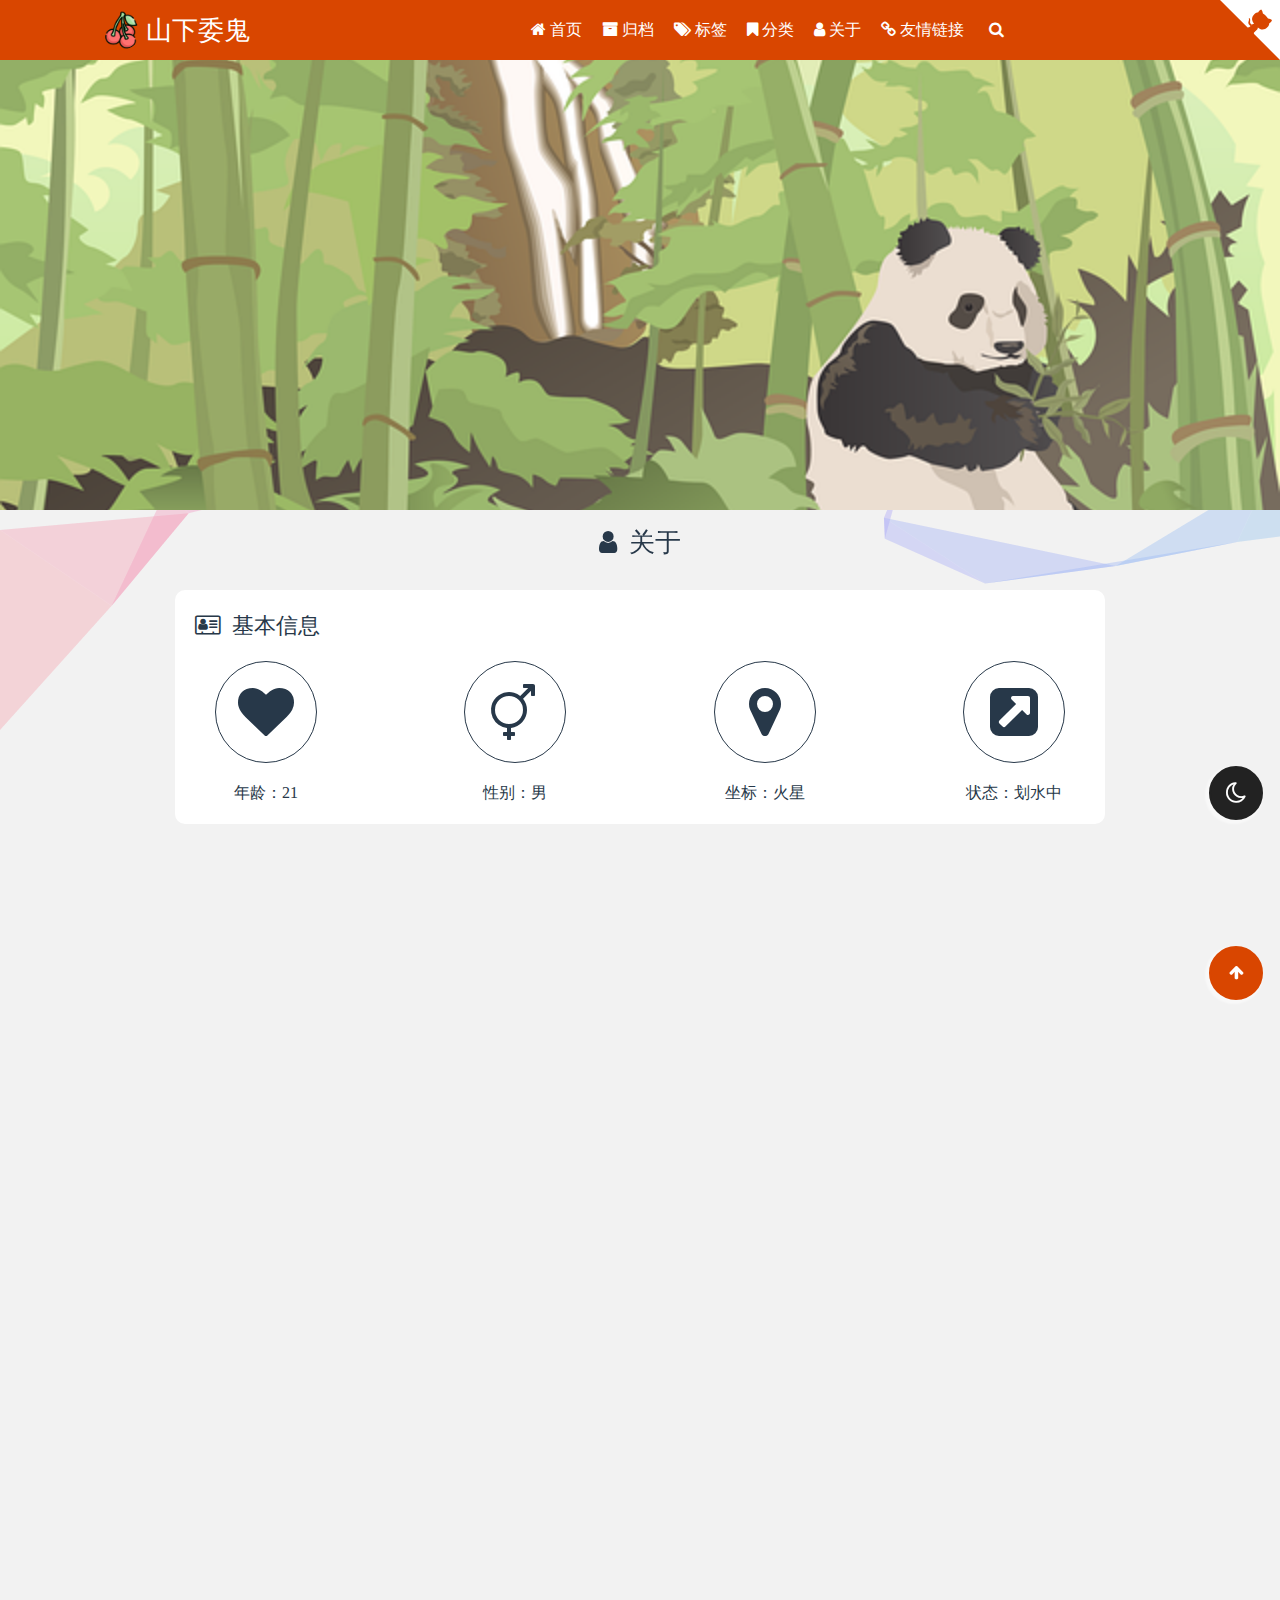
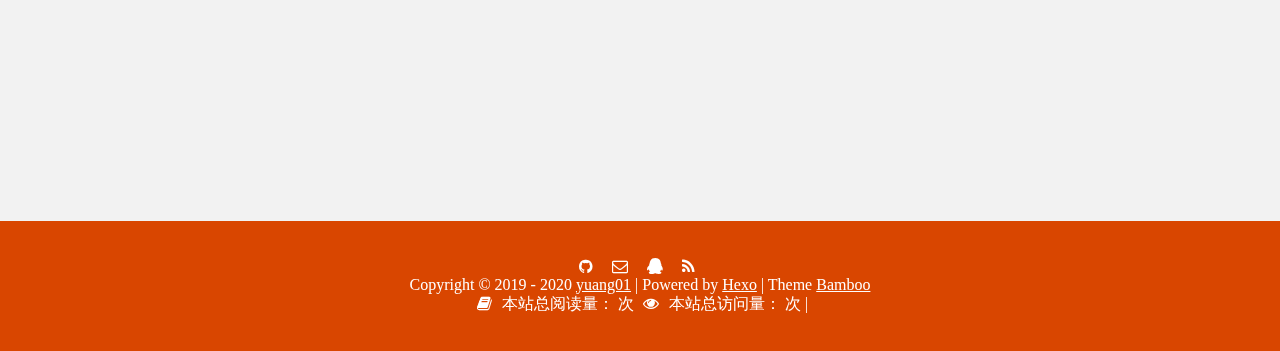
==== about/index.html @ 0dcfc4d2 "Site updated: 2021-04-22 15:34:09" ====
<!DOCTYPE html>
<html>
  



<head>
  <meta http-equiv="content-type" content="text/html; charset=utf-8">
  <meta content="width=device-width, initial-scale=1.0, maximum-scale=1.0, user-scalable=0" name="viewport">
  <!-- Global site tag (gtag.js) - Google Analytics -->


  <title>关于 | 山下委鬼</title>

  
    
<link rel="stylesheet" href="/js/aos/aos.css">

  

  <link rel="icon" type="image/png" href="/medias/logo.png">
  <link rel="stylesheet" href="https://at.alicdn.com/t/font_1911880_c1nvbyezg17.css">
  <link href="https://cdn.bootcdn.net/ajax/libs/font-awesome/4.7.0/css/font-awesome.min.css" rel="stylesheet">

  
    <script>
        var themeModelId = '';
        if (themeModelId) {
            localStorage.setItem('modelId', themeModelId);
        }
    </script>
    
    <script src="https://cdn.jsdelivr.net/gh/yuang01/live2d-widget@latest/autoload.js"></script>
    <script>
        var live2dOpen = eval('true') || false;
        if (!live2dOpen) {
            localStorage.setItem('waifu-display', 1609323474481);
        }
    </script>
  
  
<link rel="stylesheet" href="/css/animate.min.css">

  
<link rel="stylesheet" href="/css/style.css">

  
  
    
<link rel="stylesheet" href="/js/fancybox/jquery.fancybox.min.css">

  
  
    
<link rel="stylesheet" href="/js/shareJs/share.min.css">

  
  <style>
        @media (max-width: 992px) {
            #waifu {
                display: none;
            }
        }
    </style>
    <script src="//cdn.bootcss.com/pace/1.0.2/pace.min.js"></script>
    <link href="//cdn.bootcss.com/pace/1.0.2/themes/pink/pace-theme-flash.css" rel="stylesheet">
<meta name="generator" content="Hexo 5.4.0"></head>

  <script src="/js/jquery3.5.1.js"></script>
  <script src="/js/vue2.6.11.js"></script>
  <link href="/js/danmu/barrager.css" rel="stylesheet">
<script src="/js/danmu/jquery.barrager.js"></script>
  <body>
    <!-- 判断是否为黑夜模式 -->
    <script>
      let isDark = JSON.parse(localStorage.getItem('dark')) || JSON.parse('false');

      if (isDark) {
        $(document.body).addClass('darkModel');
      }
    </script>

    <header class="header bg-color" 
  style="position: fixed; 
  left: 0; top: 0; z-index: 10;width: 100%;"
>
  <div class="header-content">
    <div class="bars">
      <div id="appDrawer" class="sidebar-image">
  <i class="fa fa-bars" aria-hidden="true" @click="showDialogDrawer"></i>
  <transition name="fade">
    <div class="drawer-box_mask" v-cloak style="display: none;" v-show="visible" @click.self="cancelDialogDrawer">
    </div>
  </transition>
  <div class="drawer-box" :class="{'active': visible}">
    <div class="drawer-box-head bg-color">
      <img class="drawer-box-head_logo" src="/medias/logo.png" alt="logo">
      <h3 class="drawer-box-head_title">山下委鬼</h3>
      <h5 class="drawer-box-head_desc">一个小白的个人博客。</h5>
    </div>
    <div class="drawer-box-content">
      <ul class="drawer-box-content_menu">
        
          <li class="drawer-box-content_item">
            <a href="/" class="menu-item-link">
              
                <i class="fa fa-home" aria-hidden="true"></i>
              
              <span>首页</span>
            </a>
          </li>
        
          <li class="drawer-box-content_item">
            <a href="/archives" class="menu-item-link">
              
                <i class="fa fa-home" aria-hidden="true"></i>
              
              <span>归档</span>
            </a>
          </li>
        
          <li class="drawer-box-content_item">
            <a href="/tags" class="menu-item-link">
              
                <i class="fa fa-tags" aria-hidden="true"></i>
              
              <span>标签</span>
            </a>
          </li>
        
          <li class="drawer-box-content_item">
            <a href="/categories" class="menu-item-link">
              
                <i class="fa fa-bookmark" aria-hidden="true"></i>
              
              <span>分类</span>
            </a>
          </li>
        
          <li class="drawer-box-content_item">
            <a href="/about" class="menu-item-link">
              
                <i class="fa fa-user" aria-hidden="true"></i>
              
              <span>关于</span>
            </a>
          </li>
        
          <li class="drawer-box-content_item">
            <a href="/friends" class="menu-item-link">
              
                <i class="fa fa-link" aria-hidden="true"></i>
              
              <span>友情链接</span>
            </a>
          </li>
        
        <li class="drawer-box-content_item">
          <a href="https://sxwg.github.io">
            <i class="fa fa-github" aria-hidden="true"></i>
            <span>Github</span>
          </a>
        </li>
      </ul>
    </div>
  </div>
</div>

<script>
  var body = document.body || document.documentElement || window;
  var vm = new Vue({
    el: '#appDrawer',
    data: {
      visible: false,
      top: 0,
    },
    computed: {
    },
    mounted() {
    },
    methods: {
      showDialogDrawer() {
        this.visible = true;
        // 防止页面滚动，只能让弹框滚动
        this.top = $(document).scrollTop()
        body.style.cssText = 'width: 100%; height: 100%; position: fixed; top: -' + this.top  + 'px; left: 0; overflow: hidden;';
      },
      cancelDialogDrawer() {
        this.visible = false;
        body.removeAttribute('style');
        $(document).scrollTop(this.top)
      }
    },
    created() {}
  })
</script>
    </div>
    <div class="blog-title" id="author-avatar">
      <div class="avatar">
        <img src="/medias/logo.png" alt="logo">
      </div>
      <a href="/" class="logo">山下委鬼</a>
    </div>
    <nav class="navbar">
      <ul class="menu">
        
          <li class="menu-item">
            <a href="/" class="menu-item-link">
              
                <i class="fa fa-home" aria-hidden="true"></i>
              
              <span>首页</span>
            </a>
          </li>
        
          <li class="menu-item">
            <a href="/archives" class="menu-item-link">
              
                <i class="fa fa-archive" aria-hidden="true"></i>
              
              <span>归档</span>
            </a>
          </li>
        
          <li class="menu-item">
            <a href="/tags" class="menu-item-link">
              
                <i class="fa fa-tags" aria-hidden="true"></i>
              
              <span>标签</span>
            </a>
          </li>
        
          <li class="menu-item">
            <a href="/categories" class="menu-item-link">
              
                <i class="fa fa-bookmark" aria-hidden="true"></i>
              
              <span>分类</span>
            </a>
          </li>
        
          <li class="menu-item">
            <a href="/about" class="menu-item-link">
              
                <i class="fa fa-user" aria-hidden="true"></i>
              
              <span>关于</span>
            </a>
          </li>
        
          <li class="menu-item">
            <a href="/friends" class="menu-item-link">
              
                <i class="fa fa-link" aria-hidden="true"></i>
              
              <span>友情链接</span>
            </a>
          </li>
        
      </ul>
      
        <div class="dark">
  <div class="dark-content">
    <i class="fa fa-moon-o" aria-hidden="true"></i>
    <!-- <span>关灯</span> -->
  </div>
  
</div>

<script>
  $(function() {
    let isDark = JSON.parse(localStorage.getItem('dark'))  || JSON.parse('false');
    if (isDark) {
      $(".dark-content").replaceWith(
          `
          <div class='dark-content'>
            <i class="fa fa-lightbulb-o" aria-hidden="true"></i>
          </div>
          `
        );
    }
    $('.dark').click(function() {
      if ($(document.body).is('.darkModel')) {
        $(document.body).removeClass('darkModel');
        localStorage.setItem('dark', false);
        $(".dark-content").replaceWith(
          `
          <div class='dark-content'>
            <i class="fa fa-moon-o" aria-hidden="true"></i>
          </div>
          `
        );
      } else {
        $(document.body).addClass('darkModel');
        localStorage.setItem('dark', true);
        $(".dark-content").replaceWith(
          `
          <div class='dark-content'>
            <i class="fa fa-lightbulb-o" aria-hidden="true"></i>
          </div>
          `
        );
      }
    })
  })
</script>
        
      
        <div id="appSearch">
  <div class="search"  @click="showDialog()"><i class="fa fa-search" aria-hidden="true"></i></div>
  <transition name="fade">
    <div class="message-box_wrapper" style="display: none;" v-cloak v-show="dialogVisible" @click.self="cancelDialogVisible()">
      <div class="message-box animated bounceInDown">
        <!-- <div class="close" style="overflow: hidden;">
          <i class="fa fa-close" aria-hidden="true" style="float:right;" @click.self="cancelDialogVisible()"></i>
        </div> -->
        <h2>
          <i class="fa fa-search" aria-hidden="true"></i>
          <span class="title">本地搜索</span>
          <i class="fa fa-close close" style="float:right;" aria-hidden="true" @click.self="cancelDialogVisible()"></i>
        </h2>
        <form class="site-search-form">
          <input type="text"
            placeholder="请输入关键字"
            id="local-search-input" 
            @click="getSearchFile()"
            class="st-search-input"
            v-model="searchInput"
          />
        </form>
        <div class="result-wrapper">
          <div id="local-search-result" class="local-search-result-cls"></div>
        </div>
      </div>
    </div>
  </transition>
</div>
<script src="/js/local_search.js"></script>
<script>
  var body = document.body || document.documentElement || window;
  var vm = new Vue({
    el: '#appSearch',
    data: {
      dialogVisible: false,
      searchInput: '',
      top: 0,
    },
    computed: {
    },
    mounted() {
    },
    methods: {
      showDialog() {
        this.dialogVisible = true;
        // 防止页面滚动，只能让弹框滚动
        this.top = $(document).scrollTop()
        body.style.cssText = 'overflow: hidden;';
      },
      getSearchFile() {
        if (!this.searchInput) {
          getSearchFile("/search.xml");
        }
      },
      cancelDialogVisible() {
        this.dialogVisible = false;
        body.removeAttribute('style');
        $(document).scrollTop(this.top)
      },
    },
    created() {}
  })
</script>
<!-- 解决刷新页面闪烁问题，可以在元素上添加display: none, 或者用vue.extend方法，详情：https://blog.csdn.net/qq_31393401/article/details/81017912 -->
<!-- 下面是搜索基本写法 -->
<!-- <script type="text/javascript" id="local.search.active">
  var inputArea = document.querySelector("#local-search-input");
  inputArea.onclick   = function(){ getSearchFile(); this.onclick = null }
  inputArea.onkeydown = function(){ if(event.keyCode == 13) return false }
</script> -->

      

    </nav>
  </div>
  
  <a href="https://sxwg.github.io" class="github-corner color-primary" aria-label="View source on GitHub"><svg width="60" height="60" viewBox="0 0 250 250" style="fill:#fff; position: absolute; top: 0; border: 0; right: 0;" aria-hidden="true"><path d="M0,0 L115,115 L130,115 L142,142 L250,250 L250,0 Z"></path><path d="M128.3,109.0 C113.8,99.7 119.0,89.6 119.0,89.6 C122.0,82.7 120.5,78.6 120.5,78.6 C119.2,72.0 123.4,76.3 123.4,76.3 C127.3,80.9 125.5,87.3 125.5,87.3 C122.9,97.6 130.6,101.9 134.4,103.2" fill="currentColor" style="transform-origin: 130px 106px;" class="octo-arm"></path><path d="M115.0,115.0 C114.9,115.1 118.7,116.5 119.8,115.4 L133.7,101.6 C136.9,99.2 139.9,98.4 142.2,98.6 C133.8,88.0 127.5,74.4 143.8,58.0 C148.5,53.4 154.0,51.2 159.7,51.0 C160.3,49.4 163.2,43.6 171.4,40.1 C171.4,40.1 176.1,42.5 178.8,56.2 C183.1,58.6 187.2,61.8 190.9,65.4 C194.5,69.0 197.7,73.2 200.1,77.6 C213.8,80.2 216.3,84.9 216.3,84.9 C212.7,93.1 206.9,96.0 205.4,96.6 C205.1,102.4 203.0,107.8 198.3,112.5 C181.9,128.9 168.3,122.5 157.7,114.1 C157.9,116.9 156.7,120.9 152.7,124.9 L141.0,136.5 C139.8,137.7 141.6,141.9 141.8,141.8 Z" fill="currentColor" class="octo-body"></path></svg></a><style>.github-corner:hover .octo-arm{animation:octocat-wave 560ms ease-in-out}@keyframes octocat-wave{0%,100%{transform:rotate(0)}20%,60%{transform:rotate(-25deg)}40%,80%{transform:rotate(10deg)}}@media (max-width:500px){.github-corner:hover .octo-arm{animation:none}.github-corner .octo-arm{animation:octocat-wave 560ms ease-in-out}}</style>
  
    <div id="he-plugin-simple"></div>
    <script>
      WIDGET = {
        CONFIG: {
          "modules": "012",
          "background": 5,
          "tmpColor": "4A4A4A",
          "tmpSize": 16,
          "cityColor": "4A4A4A",
          "citySize": 16,
          "aqiSize": 16,
          "weatherIconSize": 24,
          "alertIconSize": 18,
          "padding": "10px 10px 10px 10px",
          "shadow": "1",
          "language": "auto",
          "borderRadius": 5,
          "fixed": "false",
          "vertical": "middle",
          "horizontal": "center",
          "key": "2784dd3fcb1e4f0f9a9b579bf69641f2"
        }
      }
    </script>
    <script src="https://widget.qweather.net/simple/static/js/he-simple-common.js?v=2.0"></script> 
    
</header>
    <main class="main" style="margin-top: 60px;">
      
<div class="lazyload about-header" data-original="/medias/about.jpg" style="width: 100%;height: 50vh;overflow: hidden;background-size: cover; 
background-position: center center;">
</div>
<div id="about" class="container">
	<div class="title">
		<i class="fa fa-user" aria-hidden="true"></i>&nbsp;&nbsp;关于
	</div>
	
	<div class="basic-info" data-aos="fade-up">
		<div class="subtitle">
			<i class="fa fa-address-card-o" aria-hidden="true"></i>&nbsp;&nbsp;基本信息
		</div>
		<div class="items">
			<div class="item">
				<div class="border">
					<i class="fa fa-heart" aria-hidden="true"></i>
				</div>
				<div class="text">
					年龄：21
				</div>
			</div>

			<div class="item">
				<div class="border">
					<i class="fa fa-transgender" aria-hidden="true"></i>
				</div>
				<div class="text">
					性别：男
				</div>
			</div>

			<div class="item">
				<div class="border">
					<i class="fa fa-map-marker" aria-hidden="true"></i>
				</div>
				<div class="text">
					坐标：火星
				</div>
			</div>

			<div class="item">
				<div class="border">
					<i class="fa fa-external-link-square" aria-hidden="true"></i>
				</div>
				<div class="text">
					状态：划水中
				</div>
			</div>
		</div>
	</div>
	
	
	<div class="basic-info" data-aos="fade-up">
		<div class="subtitle">
			<i class="fa fa-bicycle" aria-hidden="true"></i>&nbsp;&nbsp;技能
		</div>
		<div class="skill">
			
			<div class="bar-box">
				<div class="bar" style="background: linear-gradient(45deg, #ff9a9e 0%, #fad0c4 99%, #fad0c4 100%); width: 90%">
					<span class="bar-name">HTML5</span>
				</div>
				<span class="bar-number">90%</span>
			</div>
			
			<div class="bar-box">
				<div class="bar" style="background: linear-gradient(120deg, #a1c4fd 0%, #c2e9fb 100%); width: 85%">
					<span class="bar-name">JavaScript</span>
				</div>
				<span class="bar-number">85%</span>
			</div>
			
			<div class="bar-box">
				<div class="bar" style="background: linear-gradient(to right, #43e97b 0%, #38f9d7 100%); width: 50%">
					<span class="bar-name">Node.js</span>
				</div>
				<span class="bar-number">50%</span>
			</div>
			
			<div class="bar-box">
				<div class="bar" style="background: linear-gradient(to right, #eea2a2 0%, #bbc1bf 19%, #57c6e1 42%, #b49fda 79%, #7ac5d8 100%); width: 70%">
					<span class="bar-name">CSS</span>
				</div>
				<span class="bar-number">70%</span>
			</div>
			
			<div class="bar-box">
				<div class="bar" style="background: linear-gradient(to top, #0ba360 0%, #3cba92 100%); width: 90%">
					<span class="bar-name">Vue</span>
				</div>
				<span class="bar-number">90%</span>
			</div>
			
			<div class="bar-box">
				<div class="bar" style="background: linear-gradient(135deg, #667eea 0%, #764ba2 100%); width: 75%">
					<span class="bar-name">uni-app</span>
				</div>
				<span class="bar-number">75%</span>
			</div>
			
			<div class="bar-box">
				<div class="bar" style="background: linear-gradient( 135deg, #97ABFF 10%, #123597 100%); width: 70%">
					<span class="bar-name">jquery</span>
				</div>
				<span class="bar-number">70%</span>
			</div>
			
			<div class="bar-box">
				<div class="bar" style="background: linear-gradient(to top, #00c6fb 0%, #005bea 100%); width: 75%">
					<span class="bar-name">H5</span>
				</div>
				<span class="bar-number">75%</span>
			</div>
			
			<div class="bar-box">
				<div class="bar" style="background: linear-gradient( 135deg, #69FF97 10%, #00E4FF 100%); width: 75%">
					<span class="bar-name">APP</span>
				</div>
				<span class="bar-number">75%</span>
			</div>
			
		</div>
	</div>
	
	
	<div class="basic-info" data-aos="fade-up">
		<div class="subtitle">
			<i class="fa fa-chain-broken" aria-hidden="true"></i>&nbsp;&nbsp;社交账号
		</div>
		<div class="socialAccounts">
			
				<div class="account">
					<i class="fa fa-qq" aria-hidden="true"></i> QQ：<a target="_blank" rel="noopener" href="http://www.baidu.com">2231335974</a> 
				</div>
			
				<div class="account">
					<i class="fa fa-weixin" aria-hidden="true"></i> 微信：<a target="_blank" rel="noopener" href="http://www.baidu.com">sxwg594</a> 
				</div>
			
		</div>
	</div>
	
	
	<div class="basic-info" data-aos="fade-up">
		<div class="subtitle">
			<i class="fa fa-gamepad" aria-hidden="true"></i>&nbsp;&nbsp;游戏
		</div>
		<div class="games">
			
				<div class="game-item">
					<div class="logo">
						<img src="https://pic2.zhimg.com/80/v2-54730a36304842b86a57a237b8b39945_720w.jpg?source=1940ef5c" alt="">
					</div>
					<div class="name">
						王者荣耀
					</div>
				</div>
			
				<div class="game-item">
					<div class="logo">
						<img src="https://ss1.bdstatic.com/70cFuXSh_Q1YnxGkpoWK1HF6hhy/it/u=1909008358,1888649581&fm=26&gp=0.jpg" alt="">
					</div>
					<div class="name">
						英雄杀
					</div>
				</div>
			
				<div class="game-item">
					<div class="logo">
						<img src="https://timgsa.baidu.com/timg?image&quality=80&size=b9999_10000&sec=1595596612190&di=dbf2030780758c4724ecb1f07f2f4f73&imgtype=0&src=http%3A%2F%2Fimgup04.51wxjz.com%2F51wxjz%2F2019-06%2F05%2F09%2F15596983468928_0.png" alt="">
					</div>
					<div class="name">
						和平精英
					</div>
				</div>
			
				<div class="game-item">
					<div class="logo">
						<img src="https://ss1.bdstatic.com/70cFuXSh_Q1YnxGkpoWK1HF6hhy/it/u=3035766587,2822701570&fm=26&gp=0.jpg" alt="">
					</div>
					<div class="name">
						英雄联盟
					</div>
				</div>
			
		</div>
	</div>
	
	
	<div class="basic-info" data-aos="fade-up">
		<div class="subtitle">
			<i class="fa fa-book" aria-hidden="true"></i>&nbsp;&nbsp;书籍
		</div>
		<div class="books">
			
				<div class="book-item">
					<div class="logo">
						<img src="https://ss0.bdstatic.com/70cFvHSh_Q1YnxGkpoWK1HF6hhy/it/u=2736238052,2078148140&fm=26&gp=0.jpg" alt="">
					</div>
					<div class="name">
						明朝那些事儿
					</div>
				</div>
			
				<div class="book-item">
					<div class="logo">
						<img src="https://pic2.zhimg.com/50/v2-6f33f60312de25ddcb795fc81ee91b38_720w.jpg?source=54b3c3a5" alt="">
					</div>
					<div class="name">
						春秋左传
					</div>
				</div>
			
				<div class="book-item">
					<div class="logo">
						<img src="https://ss1.bdstatic.com/70cFvXSh_Q1YnxGkpoWK1HF6hhy/it/u=710999414,899378807&fm=26&gp=0.jpg" alt="">
					</div>
					<div class="name">
						孙子兵法
					</div>
				</div>
			
		</div>
	</div>
	
</div>
    </main>
    <div class="footer bg-color">
  <div class="footer-main">
    <div class="link">
      <a target="_blank" rel="noopener" href="https://github.com/yuang01/hexo-theme-bamboo">
        <i class="fa fa-github" aria-hidden="true"></i>
      </a>
      <a href="mailto:1730241541@qq.com">
        <i class="fa fa-envelope-o" aria-hidden="true"></i>
      </a>
      <a href="tencent://AddContact/?fromId=50&fromSubId=1&subcmd=all&uin=1730241541">
        <i class="fa fa-qq" aria-hidden="true"></i>
      </a>
      <a href="/atom.xml" target="_blank">
        <i class="fa fa-rss" aria-hidden="true"></i>
      </a>
    </div>
    <div class="footer-copyright">
      Copyright © 2019 - 2020 <a target="_blank" rel="noopener" href="https://github.com/yuang01">yuang01</a> | Powered by <a target="_blank" rel="noopener" href="https://hexo.io/zh-cn/docs/">Hexo</a> | Theme <a target="_blank" rel="noopener" href="https://github.com/yuang01/theme">Bamboo</a> 
    </div>
    
      
  <!-- 不蒜子统计 -->
  <span id="busuanzi_container_site_pv">
        <i class="fa fa-book" aria-hidden="true"></i>本站总阅读量：<span id="busuanzi_value_page_pv"></span> 次
  </span>
  <span id="busuanzi_container_site_pv">
        <i class="fa fa-eye" aria-hidden="true"></i>本站总访问量：<span id="busuanzi_value_site_pv"></span> 次
  </span>
  <span class="post-meta-divider">|</span>
  <span id="busuanzi_container_site_uv" style='display:none'>
        <i class="fa fa-users" aria-hidden="true"></i>本站访客数：<span id="busuanzi_value_site_uv"></span> 人
  </span>
  <script async src="//busuanzi.ibruce.info/busuanzi/2.3/busuanzi.pure.mini.js"></script>

    
  </div>
</div>


    
      <div class="goTop top-btn-color border-color">
  <i class="fa fa-arrow-up" aria-hidden="true"></i>
</div>
<script src="/js/goTop.js"></script>
    

    
      <link rel="stylesheet" href="/js/aplayer/APlayer@1.10.1.min.css">
<style>
.aplayer .aplayer-lrc p {
  
  display: none;
  
  font-size: 12px;
  font-weight: 700;
  line-height: 16px !important;
}

.aplayer .aplayer-lrc p.aplayer-lrc-current {
  
  display: none;
  
  font-size: 15px;
  color: #42b983;
}


.aplayer.aplayer-fixed.aplayer-narrow .aplayer-body {
  left: -66px !important;
}

.aplayer.aplayer-fixed.aplayer-narrow .aplayer-body:hover {
  left: 0px !important;
}


</style>
<meting-js  
  class=""
  server="netease"
  type="playlist"
  id="442274724"
  fixed='true'
  autoplay='false'
  theme='#42b983'
  loop='all'
  order='random'
  preload='auto'
  volume='0.7'
  list-folded='true'
>
</meting-js>

<!-- <style>
  #aplayer {
    position: fixed;
    left: 0;
    bottom: 300px;
  }
</style> -->
<script src="https://cdn.bootcdn.net/ajax/libs/aplayer/1.10.1/APlayer.min.js"></script>
<script src="https://cdn.jsdelivr.net/npm/meting@2/dist/Meting.min.js"></script>
    

    <!-- 图片放大 -->
    
      <script src="/js/fancybox/jquery.fancybox.min.js"></script>
    

    <script src="/js/wrapImage.js"></script>
    
    <!-- 爱心点击 -->
    
      
        <canvas class="fireworks" style="position: fixed;left: 0;top: 0;z-index: 999; pointer-events: none;" ></canvas>
        <script src="//cdn.bootcss.com/animejs/2.2.0/anime.min.js"></script>
        <script src="/js/cursor/explosion.min.js"></script>
      
    

    <!-- Baidu Analytics -->

    <!-- Baidu Push -->

<script>
    (function () {
        var bp = document.createElement('script');
        var curProtocol = window.location.protocol.split(':')[0];
        if (curProtocol === 'https') {
            bp.src = 'https://zz.bdstatic.com/linksubmit/push.js';
        } else {
            bp.src = 'http://push.zhanzhang.baidu.com/push.js';
        }
        var s = document.getElementsByTagName("script")[0];
        s.parentNode.insertBefore(bp, s);
    })();
</script>

    
    <script type="text/javascript" size="100" alpha='0.4' zIndex="-1" src="/js/ribbon.min.js"></script>
    
      <script src="/js/aos/aos.js"></script>
      <script>
        // https://github.com/michalsnik/aos
        const themeOffset = parseInt('120') || 120;
        const themeDelay = parseInt('0')|| 0;
        const themeDuration = parseInt('400') || 400;
        const themeEasing = 'ease' || 'ease';
        const themeOnce = eval('true') || false;
        const themeMirror = eval('false') || false;
        const themeAnchorPlacement = 'top-bottom' || 'top-bottom';
        AOS.init({
          // Global settings:
          disable: false, // accepts following values: 'phone', 'tablet', 'mobile', boolean, expression or function
          startEvent: 'DOMContentLoaded', // name of the event dispatched on the document, that AOS should initialize on
          initClassName: 'aos-init', // class applied after initialization
          animatedClassName: 'aos-animate', // class applied on animation
          useClassNames: false, // if true, will add content of `data-aos` as classes on scroll
          disableMutationObserver: false, // disables automatic mutations' detections (advanced)
          debounceDelay: 50, // the delay on debounce used while resizing window (advanced)
          throttleDelay: 99, // the delay on throttle used while scrolling the page (advanced)

          // Settings that can be overridden on per-element basis, by `data-aos-*` attributes:
          offset: themeOffset, // offset (in px) from the original trigger point
          delay: themeDelay, // values from 0 to 3000, with step 50ms
          duration: themeDuration, // values from 0 to 3000, with step 50ms
          easing: themeEasing, // default easing for AOS animations
          once: themeOnce, // whether animation should happen only once - while scrolling down
          mirror: themeMirror, // whether elements should animate out while scrolling past them
          anchorPlacement: themeAnchorPlacement, // defines which position of the element regarding to window should trigger the animation

        });
      </script>
    

    
      <link rel="stylesheet" href="https://cdn.jsdelivr.net/npm/v-plugs-ayu/lib/ayu.css">
<script src="https://cdn.jsdelivr.net/npm/v-plugs-ayu/lib/ayu.umd.min.js"></script>
<div id="appCopy">
</div>
<script>
  var vm = new Vue({
    el: '#appCopy',
    data: {
    },
    computed: {
    },
    mounted() {
      const that = this;
      //  监听 ctrl + c事件  
      $(document).unbind('keypress').bind('keypress', function (e) {
        if (e.ctrlKey && e.keyCode == 67) {
          doSomething();
          // 返回false, 防止重复触发copy事件  
          return false;
        }
      })

      // 鼠标右键的复制事件  
      $(document).unbind('copy').bind('copy', function (e) {
        doSomething();
        // console.log('右键复制 监听成功');
      });

      function doSomething() {
        that.$notify({
          title: "成功",
          content: "代码已复制，请遵守相关授权协议。",
          type: 'success'
        })
        // console.log('ctrl + c 监听成功');  
      }
    },
    methods: {
    },
    created() { }
  })
</script>
    

    <!-- 输入框打字特效 -->
    
      <script src="/js/activate-power-mode.js"></script>
      <script>
          POWERMODE.colorful = true;  // 打开随机颜色特效
          POWERMODE.shake = false;    // 关闭输入框抖动
          document.body.addEventListener('input', POWERMODE);//监听打字事件
      </script>
    

    <!-- markdown代码一键复制功能 -->
    <script src="/js/clipboard/clipboard.min.js"></script>
    <script>
      !function (e, t, a) {
        var copy = '复制';
        /* code */
        var initCopyCode = function(){
          var copyHtml = '';
          copyHtml += '<button class="btn-copy" data-clipboard-snippet="" style="position:absolute;top:0;right:0;z-index:1;">';
          copyHtml += '<i class="fa fa-copy"></i><span>' + copy + '</span>';
          copyHtml += '</button>';
          $(".post-detail pre").not('.gutter pre').wrap("<div class='codeBox' style='position:relative;width:100%;'></div>")
          $(".post-detail pre").not('.gutter pre').before(copyHtml);
          new ClipboardJS('.btn-copy', {
              target: function(trigger) {
                  return trigger.nextElementSibling;
              }
          });
        }
        initCopyCode();
      }(window, document);
    </script>

    <script src="/js/lazyload/lazyload@1.9.1.js"></script>
    <script>
      $(function() {
        $("div.lazyload, img.lazyload, a.lazyload").lazyload(
            {
                effect: "fadeIn",
                placeholder: "https://img10.360buyimg.com/ddimg/jfs/t1/159345/8/2271/222193/5ff7b36fEe49f5663/a95287c20385127f.gif"    //图片未加载出来时显示的占位图
            }
        );
    });
    </script>
    
    <script src="/js/app.js"></script>
  </body>
</html>
---- css/style.css ----
body,
h1,
h2,
h3,
h4,
h5,
h6,
hr,
p,
blockquote,
dl,
dt,
dd,
ul,
ol,
li,
pre,
form,
fieldset,
legend,
button,
input,
textarea,
th,
td {
  margin: 0;
  padding: 0;
}
body,
button,
input,
select,
textarea {
  font: 12px/1.5tahoma, arial, 5 b8b 4 f53;
}
h1,
h2,
h3,
h4,
h5,
h6 {
  font-size: 100%;
}
address,
cite,
dfn,
em,
var {
  font-style: normal;
}
code,
kbd,
pre,
samp {
  font-family: couriernew, courier, monospace;
}
small {
  font-size: 12px;
}
a {
  text-decoration: none;
}
a:hover {
  text-decoration: none;
}
*,
a:active,
a:hover {
  outline: 0;
}
sup {
  vertical-align: text-top;
}
sub {
  vertical-align: text-bottom;
}
legend {
  color: #000;
}
fieldset,
img {
  border: 0;
}
button,
input,
select,
textarea {
  font-size: 100%;
}
table {
  border-collapse: collapse;
  border-spacing: 0;
}
html {
  background-color: #f2f2f2;
  font-size: 16px;
  cursor: url("https://cdn.jsdelivr.net/gh/inkss/common@master/cursor/left_ptr.png"), auto;
}
a:hover {
  cursor: url("https://cdn.jsdelivr.net/gh/inkss/common@master/cursor/pointer.png"), pointer;
}
p,
input,
pre code,
textarea {
  cursor: url("https://cdn.jsdelivr.net/gh/inkss/common@master/cursor/text.png"), text;
}
.main {
  min-height: calc(100vh - 190px);
  box-sizing: border-box;
}
.bg-color {
  background-color: #d94600;
}
.top-btn-color {
  background-color: #d94600;
}
.color-primary {
  color: #d94600 !important;
}
a {
  color: #d94600;
  text-decoration: none;
}
.border-color {
  border: 2px solid #d94600;
}
[v-cloak] {
  display: none;
}
.container {
  max-width: 960px;
  margin: 0 auto;
}
::-webkit-scrollbar-thumb {
  background-color: #d94600;
  border-radius: 3em;
}
::-webkit-scrollbar {
  width: 6px;
  height: 6px;
}
pre::-webkit-scrollbar-thumb,
.toc-aside .toc-content::-webkit-scrollbar-thumb {
  background: transparent;
}
pre:hover::-webkit-scrollbar-thumb,
.toc-aside .toc-content:hover::-webkit-scrollbar-thumb {
  background-color: #ccc;
}
pre:hover::-webkit-scrollbar-thumb:hover,
.toc-aside .toc-content:hover::-webkit-scrollbar-thumb:hover {
  background-color: #d94600;
}
@media (max-width: 551px) {
  html {
    font-size: 14px;
  }
}
::-moz-selection {
  background: rgba(217,70,0,0.8);
  color: #fff;
}
::selection {
  background: rgba(217,70,0,0.8);
  color: #fff;
}
.bg-floor {
  background: url("https://img11.360buyimg.com/ddimg/jfs/t1/169624/29/16/4603017/5fec2c79Eecbd536a/308b28b82a013cd2.png");
  background-size: cover;
  transition: all 0.3s;
}
.fade-enter-active,
.fade-leave-active {
  transition: opacity 0.8s;
}
.fade-enter,
.fade-leave-to {
  opacity: 0;
}
.bounce-enter-active {
  animation: bounce-in 0.5s;
}
.bounce-leave-active {
  animation: bounce-in 0.5s reverse;
}
.translate-fade-enter-active,
.translate-fade-leave-active {
  transition: all 1s;
}
.translate-fade-enter,
.translate-fade-leave-active {
  opacity: 0;
}
.translate-fade-enter {
  transform: translateX(31px);
}
.translate-fade-leave-active {
  transform: translateX(-31px);
}
.scale-enter-active,
.scale-leave-active {
  transition: all 2s;
}
.scale-enter,
.scale-leave-active {
  opacity: 0;
}
.scale-enter {
  transform: scale(1.5);
}
.scale-leave-active {
  transform: scale(1);
}
@-moz-keyframes bounce-in {
  0% {
    transform: scale(0);
  }
  50% {
    transform: scale(1.2);
  }
  100% {
    transform: scale(1);
  }
}
@-webkit-keyframes bounce-in {
  0% {
    transform: scale(0);
  }
  50% {
    transform: scale(1.2);
  }
  100% {
    transform: scale(1);
  }
}
@-o-keyframes bounce-in {
  0% {
    transform: scale(0);
  }
  50% {
    transform: scale(1.2);
  }
  100% {
    transform: scale(1);
  }
}
@keyframes bounce-in {
  0% {
    transform: scale(0);
  }
  50% {
    transform: scale(1.2);
  }
  100% {
    transform: scale(1);
  }
}
.header {
  position: relative;
  display: flex;
  align-items: baseline;
  justify-content: space-between;
  align-items: center;
  height: 60px;
  box-sizing: border-box;
  transition: all 0.3s;
}
.header .header-content {
  min-width: calc(60% + 150px);
  height: 100%;
  margin: 0 auto;
  display: flex;
  justify-content: space-between;
  align-items: center;
}
.header .header-content .navbar {
  height: 100%;
  display: flex;
}
.header .header-content .navbar .menu {
  height: 100%;
  margin: 0;
  padding: 0;
  overflow: hidden;
}
.header .header-content .navbar .menu .menu-item {
  float: left;
  list-style: none;
  height: 100%;
  display: inline-block;
  line-height: 60px;
  padding: 0 10px;
  transition: background-color 0.5s;
}
.header .header-content .navbar .menu .menu-item a {
  color: #fff;
  display: block;
  width: 100%;
  height: 100%;
}
.header .header-content .navbar .menu .menu-item:hover {
  background-color: rgba(0,0,0,0.2);
}
.header .blog-title {
  display: flex;
  justify-content: center;
  align-items: center;
  height: 60px;
}
.header .blog-title .avatar {
  border-radius: 50%;
  overflow: hidden;
  width: 40px;
  height: 40px;
}
.header .blog-title img {
  width: 100%;
  height: 100%;
}
.header .blog-title a {
  color: #fff;
  margin-left: 5px;
  display: inline-block;
  font-size: 1.6em;
  font-family: "Comic Sans MS", cursive, LiSu, sans-serif;
  text-decoration: none;
}
.header #he-plugin-simple {
  width: 100px;
  margin-right: 60px !important;
}
.header #he-plugin-simple .s-sticker-tmp,
.header #he-plugin-simple .s-sticker-city {
  color: #fff !important;
}
@media (min-width: 992px) {
  .bars {
    display: none;
  }
}
@media (max-width: 992px) {
  .header .header-content {
    width: 100%;
  }
  .menu {
    display: none;
  }
  .header {
    padding: 0 20px;
  }
  .github-corner {
    display: none;
  }
  .header #he-plugin-simple {
    margin-right: 0;
  }
}
@media (max-width: 551px) {
  .header #he-plugin-simple {
    display: none;
  }
}
.posts {
  width: 60%;
  margin: 0 auto;
  margin-bottom: 20px;
}
.posts h3 {
  color: #273849;
  border-bottom: 1px solid #273849;
}
.posts .post {
  box-shadow: 0 1px 20px -6px rgba(0,0,0,0.5);
  width: 100%;
  height: 300px;
  display: flex;
  margin-top: 30px;
  background-color: #fff;
  border-radius: 10px;
  overflow: hidden;
}
.posts .post .post-main {
  flex: 1;
  padding: 20px 40px;
  box-sizing: border-box;
  overflow: hidden;
  display: flex;
  flex-direction: column;
}
.posts .post .post-img {
  flex: 1;
  height: 100%;
  overflow: hidden;
}
.posts .post .post-img a {
  display: block;
  width: 100%;
  height: 100%;
  transition: all 0.5s;
  background-image: url("https://img10.360buyimg.com/ddimg/jfs/t1/159345/8/2271/222193/5ff7b36fEe49f5663/a95287c20385127f.gif");
}
.posts .post .post-img a:hover {
  transform: scale(1.2);
}
.posts .post .post-img a img {
  object-fit: cover;
}
.posts .post-info {
  flex: 1;
}
.posts .post-title {
  font-size: 1.4em;
  margin-top: 10px;
}
.posts .post-title .post-title-link {
  color: #273849;
  text-decoration: none;
  font-weight: 700;
  transition: all 0.3s;
}
.posts .post-title .post-title-link:hover {
  color: #42b983 !important;
}
.posts .post-meta {
  display: flex;
  margin-top: 10px;
}
.posts .post-img-mobile {
  display: none;
  overflow: hidden;
  height: 210px;
  margin: 10px 0;
  border-radius: 10px;
}
.posts .post-img-mobile a {
  display: block;
  width: 100%;
  height: 100%;
  transition: all 0.5s;
  background-image: url("https://img10.360buyimg.com/ddimg/jfs/t1/159345/8/2271/222193/5ff7b36fEe49f5663/a95287c20385127f.gif");
}
.posts .post-img-mobile a:hover {
  transform: scale(1.2);
}
.posts .post-img-mobile a img {
  object-fit: cover;
}
.posts .post-more {
  line-height: 30px;
}
.posts .post-more a {
  color: #273849;
}
.posts .post-more i {
  font-size: 1.8rem;
  cursor: pointer;
  transition: all 0.3s;
}
.posts .post-more i:hover {
  color: #42b983;
}
.posts .post-content {
  color: rgba(0,0,0,0.66);
  margin-top: 10px;
  min-height: 85px;
  max-height: 105px;
  line-height: 27px;
  display: -webkit-box;
  -webkit-box-orient: vertical;
  -webkit-line-clamp: 4;
  overflow: hidden;
}
.posts .post-content a {
  text-decoration: none;
}
.posts .post-time {
  color: #888;
  font-size: 14px;
}
@media (max-width: 992px) {
  .posts {
    width: 95%;
  }
  .posts .post {
    margin-top: 10px;
    flex-direction: column !important;
    height: auto;
  }
  .posts .post .post-main {
    flex: none;
    padding: 20px;
  }
  .posts .post .post-img-mobile {
    display: block;
    height: 350px;
  }
  .posts .post .post-img {
    flex: none;
    height: 210px;
    margin: 10px 0;
    border-radius: 10px;
    display: none;
  }
  .posts .post-more {
    display: none;
  }
}
@media (max-width: 551px) {
  .posts .post .post-img-mobile {
    height: 210px;
  }
}
.post-detail-header {
  width: 100%;
  overflow: hidden;
  height: 50vh;
  background-color: #d94600;
  background-size: cover;
  background-position: center center;
  display: flex;
  align-items: center;
}
.post-detail-header .title-box {
  width: 100%;
  text-align: center;
}
.post-detail-header .title {
  font-family: '楷体';
  font-size: 2rem;
  line-height: 1.3;
  color: #fff;
  width: 100%;
  text-align: center;
  font-weight: normal;
}
.post-detail-header .typed-cursor {
  font-size: 2rem;
  color: #fff;
}
@media (max-width: 551px) {
  .post-detail-header {
    height: 30vh;
  }
  .post-detail-header .title {
    font-size: 1.5rem;
  }
}
.row {
  display: flex;
  overflow: hidden;
}
.justify-position {
  justify-content: space-between;
}
.main-content {
  width: 65%;
  margin-right: 10px;
  margin-left: calc(35% - 355px);
  margin-top: 10px;
  transition: width 0.3s;
}
#waifu #live2d {
  margin-left: -50px;
}
.toc-aside {
  color: #273849;
  width: 300px;
  padding: 0 10px;
  background-color: rgba(255,255,255,0.8);
  transition: width 0.3s;
}
.toc-aside .toc-content {
  max-height: calc(100vh - 150px);
  overflow: auto;
  display: inline-block;
  width: 300px;
}
.toc-aside .toc-content .toc-list-item a {
  transition: color 0.3s;
}
.toc-aside .toc-content .toc-list-item a:hover {
  color: #d94600;
}
.toc-aside .toc-aside-title {
  font-size: 1.5rem;
  font-weight: bold;
  line-height: 1.5rem;
  margin: 35px 0 15px 0;
  position: relative;
}
.toc-aside .toc-aside-title .toc-open-close {
  position: absolute;
  top: 150px;
  left: -25px;
  width: 25px;
  height: 60px;
  font-size: 12px;
  background-color: #fa0;
  color: #fff;
  text-align: center;
  writing-mode: vertical-rl;
  border-radius: 5px;
}
.toc-aside .toc-aside-title i {
  margin-right: 10px;
}
.post-detail {
  padding: 20px 40px;
  color: #273849;
  -webkit-font-smoothing: antialiased;
  line-height: 1.6rem;
  letter-spacing: 0;
  margin: 0;
  overflow-x: hidden;
  background-color: #fff;
  border-radius: 10px;
  box-shadow: 0 0 5px #ccc;
  font-family: -apple-system, BlinkMacSystemFont, PingFang SC, Segoe UI, Microsoft YaHei, Hiragino Sans GB, Helvetica Neue, Helvetica, Arial, sans-serif;
  position: relative;
/* 代码块复制按钮 */
/* 代码块复制按钮 */
}
.post-detail .post-title {
  text-align: center;
  font-size: 1.6em;
  color: #273849;
  font-weight: 700;
  margin: 10px 0 30px 0;
}
.post-detail .post-tags-categories {
  display: flex;
}
.post-detail .post-tags-categories .tags,
.post-detail .post-tags-categories .category {
  margin-right: 10px;
}
.post-detail .post-content {
  margin-top: 20px;
}
.post-detail .post-content .headerlink {
  position: relative;
}
.post-detail .post-content h1:hover .headerlink::before,
.post-detail .post-content h2:hover .headerlink::before,
.post-detail .post-content h3:hover .headerlink::before,
.post-detail .post-content h4:hover .headerlink::before,
.post-detail .post-content h5:hover .headerlink::before,
.post-detail .post-content h6:hover .headerlink::before {
  opacity: 1;
}
.post-detail .post-content .headerlink::before {
  content: '#';
  position: absolute;
  left: -15px;
  top: 50%;
  transform: translateY(-50%);
  opacity: 0;
  transition: all 0.3s;
  color: #d94600;
}
.post-detail img {
  max-width: 100%;
  margin: 0 50%;
  transform: translateX(-50%);
}
.post-detail .gallery img,
.post-detail .btns img,
.post-detail .site-card img {
  margin: 0;
  transform: translateX(0);
}
.post-detail blockquote {
  border-left: 5px solid #42b983;
  padding: 1rem 0.8rem 0.2rem 0.8rem;
  background-color: rgba(66,185,131,0.1);
  margin: 0;
  word-break: break-all;
}
.post-detail code:not([class *='language'] ) {
  padding: 1px 5px;
  top: 13px !important;
  font-family: Inconsolata, Monaco, Consolas, 'Courier New', Courier, monospace;
  font-size: 0.91rem;
  color: #d63200;
  background-color: #f8f8f8;
  border-radius: 2px;
}
.post-detail .codeBox {
/* 方便copy代码按钮（btn-copy）的定位 */
  position: relative;
}
.post-detail .codeBox .btn-copy {
  display: inline-block;
  cursor: pointer;
  background-color: #d94600;
  border: 1px solid #d94600;
  -webkit-user-select: none;
  -moz-user-select: none;
  -ms-user-select: none;
  user-select: none;
  -webkit-appearance: none;
  font-size: 13px;
  font-weight: 700;
  line-height: 20px;
  color: #fff;
  -webkit-transition: opacity 0.3s ease-in-out;
  -o-transition: opacity 0.3s ease-in-out;
  transition: opacity 0.3s ease-in-out;
  padding: 2px 6px;
  position: absolute;
  right: 5px;
  top: 5px;
  opacity: 0;
}
.post-detail .codeBox .btn-copy span {
  margin-left: 5px;
}
.post-detail .codeBox:hover .btn-copy {
  opacity: 1;
}
.post-detail .codeBox:hover .btn-copy:hover {
  background-color: $color-button20%0.5deg;
}
.post-detail :root {
  --side-bar-bg-color: #fff;
  --control-text-color: #777;
  --font-sans-serif: 'Ubuntu', 'Source Sans Pro', sans-serif !important;
  --font-monospace: 'Fira Code', 'Roboto Mono', monospace !important;
}
.post-detail a:not(.toc-link) {
  color: #42b983;
  font-weight: 600;
  padding: 0 2px;
  text-decoration: none;
}
.post-detail h1,
.post-detail h2,
.post-detail h3,
.post-detail h4,
.post-detail h5,
.post-detail h6 {
  margin-top: 1rem;
  margin-bottom: 1rem;
  font-weight: bold;
  line-height: 1.4;
  cursor: url("https://cdn.jsdelivr.net/gh/inkss/common@master/cursor/text.png"), text;
  color: #273849;
}
.post-detail h1:focus,
.post-detail h2:focus,
.post-detail h3:focus,
.post-detail h4:focus,
.post-detail h5:focus,
.post-detail h6:focus {
  outline: none;
}
.post-detail h1:hover a.anchor,
.post-detail h2:hover a.anchor,
.post-detail h3:hover a.anchor,
.post-detail h4:hover a.anchor,
.post-detail h5:hover a.anchor,
.post-detail h6:hover a.anchor {
  text-decoration: none;
}
.post-detail h1 tt,
.post-detail h1 code {
  font-size: inherit !important;
}
.post-detail h2 tt,
.post-detail h2 code {
  font-size: inherit !important;
}
.post-detail h3 tt,
.post-detail h3 code {
  font-size: inherit !important;
}
.post-detail h4 tt,
.post-detail h4 code {
  font-size: inherit !important;
}
.post-detail h5 tt,
.post-detail h5 code {
  font-size: inherit !important;
}
.post-detail h6 tt,
.post-detail h6 code {
  font-size: inherit !important;
}
.post-detail h2 a,
.post-detail h3 a {
  color: #273849;
}
.post-detail h1 {
  padding-bottom: 0.4rem;
  font-size: 2.2rem;
  line-height: 1.3;
}
.post-detail h2 {
  font-size: 1.75rem;
  line-height: 1.225;
  margin: 35px 0 15px;
  padding-bottom: 0.5em;
  border-bottom: 1px solid #ddd;
}
.post-detail h3 {
  font-size: 1.4rem;
  line-height: 1.43;
  margin: 20px 0 7px;
}
.post-detail h4 {
  font-size: 1.2rem;
}
.post-detail h5 {
  font-size: 1rem;
}
.post-detail h6 {
  font-size: 1rem;
  color: #777;
}
.post-detail p {
  color: #273849;
}
.post-detail p,
.post-detail blockquote,
.post-detail ul,
.post-detail ol,
.post-detail dl,
.post-detail table {
  margin: 0.8em 0;
}
.post-detail li > ol,
.post-detail li > ul {
  margin: 0 0;
}
.post-detail hr {
  height: 2px;
  padding: 0;
  margin: 16px 0;
  background-color: #e7e7e7;
  border: 0 none;
  overflow: hidden;
  box-sizing: content-box;
}
.post-detail a:first-child h1,
.post-detail a:first-child h2,
.post-detail a:first-child h3,
.post-detail a:first-child h4,
.post-detail a:first-child h5,
.post-detail a:first-child h6 {
  margin-top: 0;
  padding-top: 0;
}
.post-detail h1 p,
.post-detail h2 p,
.post-detail h3 p,
.post-detail h4 p,
.post-detail h5 p,
.post-detail h6 p {
  margin-top: 0;
}
.post-detail li p.first {
  display: inline-block;
}
.post-detail ul,
.post-detail ol {
  padding-left: 30px;
}
.post-detail ul:last-child,
.post-detail ol:last-child {
  margin-bottom: 0;
}
.post-detail blockquote {
  padding: 12px 24px 12px 30px;
  border-left-width: 4px;
  border-left-style: solid;
  border-radius: 4px;
  margin: 1rem 0;
  background-color: rgba(66,185,131,0.1);
  border-color: #d94600;
  position: relative;
}
.post-detail blockquote::before {
  content: '\f129';
  background-color: #d94600;
  position: absolute;
  top: 14px;
  left: -12px;
  color: #fff;
  width: 20px;
  height: 20px;
  border-radius: 100%;
  text-align: center;
  line-height: 20px;
  font-weight: bold;
  font-family: FontAwesome;
  font-size: 14px;
}
.post-detail table {
  padding: 0;
  word-break: initial;
  width: 100%;
  table-layout: fixed;
  border-collapse: collapse;
  border-spacing: 0;
  overflow: auto;
}
.post-detail table tr {
  border-top: 1px solid #dfe2e5;
  margin: 0;
  padding: 0;
}
.post-detail table tr:nth-child(2n),
.post-detail thead {
  background-color: #fafafa;
}
.post-detail table tr th {
  font-weight: bold;
  border: 1px solid #dfe2e5;
  border-bottom: 0;
  text-align: left;
  margin: 0;
  padding: 6px 13px;
}
.post-detail table tr td {
  border: 1px solid #dfe2e5;
  text-align: left;
  margin: 0;
  padding: 6px 13px;
  word-wrap: break-word;
}
.post-detail table tr th:first-child,
.post-detail table tr td:first-child {
  margin-top: 0;
}
.post-detail table tr th:last-child,
.post-detail table tr td:last-child {
  margin-bottom: 0;
}
.post-detail p {
  margin: 2px 2px 10px;
  font-size: 1.05rem;
  line-height: 1.85rem;
}
@media (max-width: 992px) {
  .justify-center {
    justify-content: center;
  }
  .main-content {
    width: 90% !important;
    margin: 0 auto !important;
  }
  .toc-aside {
    display: none;
  }
}
@media (max-width: 551px) {
  .post-detail {
    padding: 15px 15px 20px 18px;
  }
}
.footer {
  height: 130px;
  display: flex;
  justify-content: center;
  align-items: center;
  color: #fff;
}
.footer .footer-main {
  text-align: center;
}
.footer .footer-main a {
  color: #fff;
}
.footer .footer-main i {
  margin-right: 10px;
  margin-left: 5px;
}
.footer .footer-main .link i {
  cursor: pointer;
}
.footer .footer-main .footer-copyright a {
  text-decoration: underline;
}
.post-tags {
  color: #8a8a8a;
  display: flex;
}
.post-tags i {
  margin-right: 5px;
}
.post-tags .article-tag-list li {
  display: inline-block;
  margin-right: 5px;
}
.post-tags .article-tag-list li a {
  color: #8a8a8a;
}
.post-tags .article-tag-list li a:hover {
  color: #42b983;
}
.tags-header {
  background-color: #d94600;
}
#tags {
  min-height: calc(60vh - 60px);
}
#tags .card .card-content {
  margin: 20px 0 40px 0;
}
#tags .card .card-content .tag-title {
  font-size: 1.6em;
  color: #273849;
  text-align: center;
  padding: 15px 0;
}
#tags .card .card-content .tag-chips {
  text-align: center;
}
#tags .card .card-content .tag-chips a {
  margin: 0 5px;
}
#tags .card .card-content .tag-chips a .tag-content {
  width: 30%;
  padding: 5px 10px;
  display: inline-block;
  border-radius: 10px;
  color: #273849;
  box-shadow: 0 1px 10px -3px rgba(0,0,0,0.5);
  transition: all 0.3s;
  margin-top: 20px;
}
#tags .card .card-content .tag-chips a .tag-content:hover {
  transform: scale(1.2);
}
#tags .card .card-content .tag-chips a .tag-content .tag-length {
  color: #49b1f5;
}
.post-categories {
  color: #8a8a8a;
}
.post-categories i {
  margin-left: 10px;
}
.post-categories .article-category .article-category-link {
  color: #8a8a8a;
}
.post-categories .article-category .article-category-link:hover {
  color: #42b983;
}
.categories-header {
  background-color: #d94600;
}
#categories {
  min-height: calc(60vh - 60px);
}
#categories .card .card-content {
  margin: 20px 0 40px 0;
}
#categories .card .card-content .category-title {
  font-size: 1.6em;
  color: #273849;
  text-align: center;
  padding: 15px 0;
}
#categories .card .card-content .category-chips {
  text-align: center;
}
#categories .card .card-content .category-chips a {
  margin: 0 5px;
}
#categories .card .card-content .category-chips a .category-content {
  width: 30%;
  padding: 5px 10px;
  display: inline-block;
  border-radius: 10px;
  color: #273849;
  box-shadow: 0 1px 10px -3px rgba(0,0,0,0.5);
  transition: all 0.3s;
  margin-top: 20px;
}
#categories .card .card-content .category-chips a .category-content:hover {
  transform: scale(1.2);
}
#categories .card .card-content .category-chips a .category-content .category-length {
  color: #49b1f5;
}
.page-nav {
  display: flex;
  width: 60%;
  margin: 0 auto;
  display: flex;
  justify-content: space-between;
  align-items: center;
  margin-bottom: 20px;
}
.page-nav .page-nav-pre,
.page-nav .page-nav-next {
  background-color: #d94600;
}
.page-nav .page-nav-pre {
  text-align: right;
  border-top-right-radius: 32px;
  border-bottom-right-radius: 32px;
  padding: 10px;
  color: #fff;
}
.page-nav .page-nav-pre .ml-5 {
  margin-left: 5px;
}
.page-nav .page-nav-next {
  text-align: right;
  border-top-left-radius: 32px;
  border-bottom-left-radius: 32px;
  padding: 10px;
  color: #fff;
}
.page-nav .page-nav-next .mr-5 {
  margin-right: 5px;
}
@media (max-width: 992px) {
  .page-nav {
    width: 90%;
  }
}
.topArticle {
  width: 60%;
  margin: 20px auto;
  margin-bottom: 0;
  background: #fff;
  box-shadow: 0 1px 20px -6px rgba(0,0,0,0.5);
  padding: 20px;
  padding-bottom: 40px;
  border-radius: 10px;
  box-sizing: border-box;
  transition: all 0.3s;
}
.topArticle h3 {
  color: #273849;
}
.topArticle h3 i {
  margin-right: 5px;
}
.topArticle .articles {
  display: flex;
  flex-wrap: wrap;
}
.topArticle .articles .article-link {
  position: relative;
  flex: 0 0 31.33333%;
  margin: 0 1%;
  display: block;
  height: 180px;
  margin-top: 20px;
  box-shadow: 0 1px 20px -6px rgba(0,0,0,0.5);
  border-radius: 10px;
  overflow: hidden;
  text-align: center;
  background: #000;
}
.topArticle .articles .article-link .article {
  width: 100%;
  height: 100%;
  opacity: 0.6;
  background-image: url("https://img10.360buyimg.com/ddimg/jfs/t1/159345/8/2271/222193/5ff7b36fEe49f5663/a95287c20385127f.gif");
}
.topArticle .articles .article-link .text {
  width: 80%;
  height: 100%;
  color: #fff;
  position: absolute;
  left: 50%;
  transform: translateX(-50%);
  top: 0;
  display: flex;
  flex-direction: column;
}
.topArticle .articles .article-link .text .text-main {
  flex: 1;
}
.topArticle .articles .article-link .text .title {
  font-weight: 700;
  font-size: 1.2em;
  margin-top: 10px;
  display: -webkit-box;
  line-height: 30px;
  -webkit-box-orient: vertical;
  -webkit-line-clamp: 2;
  overflow: hidden;
}
.topArticle .articles .article-link .text .title a {
  color: #fff;
  transition: all 0.3s;
}
.topArticle .articles .article-link .text .title a:hover {
  color: #d94600 !important;
}
.topArticle .articles .article-link .text .content {
  color: rgba(255,255,255,0.78);
  margin-top: 10px;
  display: -webkit-box;
  line-height: 20px;
  -webkit-box-orient: vertical;
  -webkit-line-clamp: 3;
  overflow: hidden;
}
.topArticle .articles .article-link .text .more {
  display: block;
  height: 30px;
  margin: 5px;
  border-radius: 20px;
  color: #fff;
  transition: all 0.3s;
}
.topArticle .articles .article-link .text .more i {
  margin-right: 5px;
}
.topArticle .articles .article-link .text .more:hover {
  color: #42b983 !important;
}
@media (max-width: 992px) and (min-width: 625px) {
  .topArticle {
    width: 95%;
  }
  .topArticle .articles .article-link {
    flex: 0 0 31.33333%;
    margin-left: 1%;
    margin-right: 1%;
    height: 180px;
  }
}
@media (max-width: 625px) and (min-width: 551px) {
  .topArticle {
    width: 95%;
  }
  .topArticle .articles .article-link {
    flex: 0 0 100%;
    height: 300px;
  }
  .topArticle .articles .article-link .text .title {
    font-weight: 700;
    font-size: 1.5em;
    margin-bottom: 20px;
    margin-top: 60px;
  }
  .topArticle .articles .article-link .text .content {
    margin-bottom: 60px;
    display: -webkit-box;
    line-height: 20px;
    font-size: 1.2em;
    -webkit-box-orient: vertical;
    -webkit-line-clamp: 3;
    overflow: hidden;
  }
  .topArticle .articles .article-link .text .more {
    padding: 10px 20px;
  }
}
@media (max-width: 551px) {
  .topArticle {
    width: 95%;
  }
  .topArticle .articles .article-link {
    flex: 0 0 100%;
    height: 210px;
  }
  .topArticle .articles .article-link .text .title {
    margin-top: 30px;
  }
  .topArticle .articles .article-link .text .content {
    margin-bottom: 20px;
  }
}
.post-nav {
  margin: 20px 0;
  overflow: hidden;
  display: flex;
  justify-content: space-between;
  flex-wrap: wrap;
}
.post-nav .post-nav-prev,
.post-nav .post-nav-next {
  background: #000;
  flex: 1;
  height: 150px;
  position: relative;
}
.post-nav .post-nav-prev:hover .post-nav-img,
.post-nav .post-nav-next:hover .post-nav-img {
  opacity: 0.9;
}
.post-nav .post-nav-prev .post-nav-img,
.post-nav .post-nav-next .post-nav-img {
  position: absolute;
  width: 100%;
  height: 100%;
  opacity: 0.6;
  transition: all 0.3s;
  background-image: url("https://img10.360buyimg.com/ddimg/jfs/t1/159345/8/2271/222193/5ff7b36fEe49f5663/a95287c20385127f.gif");
}
.post-nav .post-nav-prev .post-nav-link,
.post-nav .post-nav-next .post-nav-link {
  display: block;
  position: absolute;
  width: 100%;
  height: 100%;
}
.post-nav .post-nav-prev .title {
  text-align: left;
  position: absolute;
  top: 40px;
  left: 40px;
}
.post-nav .post-nav-prev .content {
  text-align: left;
}
.post-nav .post-nav-prev a {
  color: #fff;
}
.post-nav .post-nav-next .title {
  text-align: right;
  position: absolute;
  top: 40px;
  right: 40px;
}
.post-nav .post-nav-next .content {
  text-align: right;
}
.post-nav .post-nav-next a {
  color: #fff;
}
@media (max-width: 551px) {
  .post-nav .post-nav-prev,
  .post-nav .post-nav-next {
    flex: 0 0 100%;
  }
}
.copyright {
  margin-top: 50px;
}
.post-copyright {
  margin: 2em 0 0;
  padding: 0.5em 1em;
  border-left: 3px solid #42b983;
  background-color: #f9f9f9;
  list-style: none;
  margin-top: 20px;
}
.post-copyright li {
  line-height: 30px;
  word-break: break-all;
}
.archive-header {
  background-color: #d94600;
  text-align: center;
  display: flex;
  align-items: center;
  justify-content: center;
}
.archive-header .title {
  color: #fff;
  font-size: 2em;
  letter-spacing: 10px;
}
.archive {
  width: 100%;
  display: flex;
  justify-content: center;
  margin-top: 20px;
  margin-bottom: 20px;
}
.archive .archive-content {
  position: relative;
}
.archive .post-archive::before {
  content: ' ';
  height: 100%;
  width: 1px;
  background-color: #d9d9d9;
  position: absolute;
  top: 0;
  left: -2.4em;
  z-index: -1;
}
.archive .post-archive .year {
  position: relative;
  margin-bottom: 30px;
}
.archive .post-archive .year a {
  color: #273849;
  font-weight: 700;
  font-size: 2em;
}
.archive .post-archive .year .bullet {
  width: 1rem;
  height: 1rem;
  box-sizing: border-box;
  border-radius: 50%;
  background: #bbb;
  z-index: 1;
  position: absolute;
  left: -2.4em;
  top: 50%;
  transform: translate(-50%, -50%);
}
.archive .post-archive .post-item {
  margin-bottom: 20px;
  list-style: none;
}
.archive .post-archive .post-item .post-date {
  padding: 5px;
  background-color: #42b983;
  color: #fff;
  border-radius: 5px;
}
.archive .post-archive .post-item .post-title {
  color: #555;
  text-decoration: underline;
  padding: 5px;
  transition: all 0.3s;
}
.archive .post-archive .post-item .post-title:hover {
  color: #42b983;
}
.archive .post-archive .post-item .post-title::before {
  top: 10px;
  width: 18px;
  height: 18px;
  content: "📚";
  margin-right: 5px;
  font: normal normal normal 14px/1 FontAwesome;
  font-size: 15px;
  line-height: 18px;
}
.tag-header {
  background-color: #d94600;
}
.tag {
  min-height: calc(100vh - 60px);
  padding-bottom: 20px;
}
.tag .tag-name {
  display: flex;
  justify-content: center;
}
.tag .tag-name .name {
  display: inline-block;
  background-color: #f00;
  margin-top: 20px;
  min-width: 30%;
  padding: 10px 20px;
  text-align: center;
  font-size: 1.6em;
  color: #273849;
  border-radius: 10px;
}
.category-header {
  background-color: #d94600;
}
.category {
  min-height: calc(100vh - 60px);
  padding-bottom: 20px;
}
.category .category-name {
  display: flex;
  justify-content: center;
}
.category .category-name .name {
  display: inline-block;
  background-color: #f00;
  margin-top: 20px;
  min-width: 30%;
  padding: 10px 20px;
  text-align: center;
  font-size: 1.6em;
  color: #273849;
  border-radius: 10px;
}
.friends-title {
  font-size: 1.6em;
  color: #273849;
  text-align: center;
  padding: 15px 0;
}
.friends-header {
  background-color: #d94600;
}
#friends {
  min-height: calc(60vh - 60px);
}
.friends {
  display: flex;
  flex-wrap: wrap;
  justify-content: space-between;
  padding: 15px;
}
.friends .friend {
  width: 28%;
  box-shadow: 0 1px 20px -6px rgba(0,0,0,0.5);
  padding: 10px 15px;
  display: flex;
  background-color: #fff;
  transition: all 0.5s;
  margin-top: 10px;
}
.friends .friend:hover {
  transform: scale(1.2);
}
.friends .friend .friend-avatar {
  width: 60px;
  height: 60px;
  margin-right: 10px;
}
.friends .friend .friend-avatar img {
  width: 100%;
  height: 100%;
}
.friends .friend .friend-info {
  flex: 1;
}
.friends .friend .friend-info .friend-introduction {
  width: 100%;
  word-break: break-all;
  display: -webkit-box;
  -webkit-box-orient: vertical;
  -webkit-line-clamp: 2;
  overflow: hidden;
  color: #a3a3a3;
  font-size: 14px;
}
@media (max-width: 730px) {
  .friends .friend {
    width: 43%;
  }
}
@media (max-width: 551px) {
  .friends .friend {
    width: 100%;
  }
}
.about-header {
  background-color: #d94600;
}
#about .title {
  text-align: center;
  font-size: 1.6em;
  color: #273849;
  padding: 15px 0;
}
#about .subtitle {
  color: #273849;
  font-size: 1.4em;
}
#about .basic-info {
  background-color: #fff;
  padding: 20px;
  border-radius: 10px;
  margin: 15px;
}
#about .basic-info .items {
  display: flex;
  justify-content: space-between;
  flex-wrap: wrap;
}
#about .basic-info .items .item {
  flex: 0 0 100px;
  text-align: center;
  color: #273849;
}
#about .basic-info .items .item .border {
  border: 1px solid #273849;
  width: 100px;
  height: 100px;
  border-radius: 50%;
  font-size: 3.5em;
  display: flex;
  justify-content: center;
  align-items: center;
  margin: 20px;
}
#about .basic-info .skill {
  padding: 20px;
  width: 100%;
  display: flex;
  flex-wrap: wrap;
}
#about .basic-info .skill .bar-box {
  position: relative;
  width: 45%;
  background-color: #dddcdc;
  border-radius: 10px;
  overflow: hidden;
  margin-top: 20px;
  margin-right: 5%;
}
#about .basic-info .skill .bar-box .bar {
  width: 35%;
  background-color: #42b983;
  border-radius: 10px;
}
#about .basic-info .skill .bar-box .bar .bar-name {
  color: #fff;
  font-size: 14px;
  margin-left: 15px;
}
#about .basic-info .skill .bar-box .bar-number {
  color: #fff;
  font-size: 14px;
  position: absolute;
  right: 2%;
  top: 0;
}
#about .basic-info .socialAccounts {
  padding: 20px;
  display: flex;
  flex-wrap: wrap;
}
#about .basic-info .socialAccounts .account {
  margin-right: 20px;
  margin-top: 15px;
}
#about .basic-info .games {
  padding: 20px;
  display: flex;
  flex-wrap: wrap;
}
#about .basic-info .games .game-item {
  text-align: center;
  margin-right: 5%;
}
#about .basic-info .games .game-item .logo {
  width: 100px;
  height: 100px;
  border-radius: 10px;
  overflow: hidden;
}
#about .basic-info .games .game-item .logo img {
  width: 100%;
}
#about .basic-info .books {
  padding: 20px;
  display: flex;
  flex-wrap: wrap;
}
#about .basic-info .books .book-item {
  text-align: center;
  margin-right: 5%;
}
#about .basic-info .books .book-item .logo {
  width: 100px;
  height: 110px;
  overflow: hidden;
}
#about .basic-info .books .book-item .logo img {
  width: 100%;
  height: 100%;
}
.post figure.highlight,
.post figure.highlight pre {
  background: #2d2d2d;
  padding: 15px article-padding;
  border-style: solid;
  border-color: color-border;
  border-width: 1px 0;
  overflow: auto;
  color: #ccc;
}
.post figure.highlight .gutter pre,
.post figure.highlight .gist .gist-file .gist-data .line-numbers {
  color: #666;
  font-size: 0.85em;
}
.post figure.highlight {
  margin: 0;
}
.post figure.highlight pre,
.post figure.highlight code {
  font-family: Menlo, Monaco, Consolas, "Courier New", monospace;
}
.post figure.highlight code {
  background: color-background;
  text-shadow: 0 1px #fff;
  padding: 0 0.3em;
}
.post figure.highlight pre code {
  background: none;
  text-shadow: none;
  padding: 0;
}
.post figure.highlight pre {
  border: none;
  margin: 0;
  padding: 1em;
}
.post figure.highlight .gutter + .code pre {
  padding: 1em 0;
}
.post figure.highlight table {
  margin: 0;
  width: 100%;
  border-collapse: inherit;
}
.post figure.highlight .gutter {
  width: 50px;
}
.post figure.highlight .gutter pre {
  overflow: hidden;
}
.post figure.highlight td {
  border: none;
  padding: 0;
  border: 0 !important;
  padding: 0 !important;
}
.post figure.highlight figcaption {
  font-size: 0.85em;
  color: #999;
  line-height: 1em;
  margin-bottom: 1em;
}
.post figure.highlight figcaption a {
  float: right;
}
.post figure.highlight .gutter pre {
  text-align: right;
  padding-right: 20px;
}
.post figure.highlight .line.marked {
  background: #515151;
}
.post figure.highlight .gist {
  border-style: solid;
  border-color: color-border;
  border-width: 1px 0;
  background: #2d2d2d;
  padding: 15px article-padding 15px 0;
}
.post figure.highlight .gist .gist-file {
  border: none;
  font-family: font-mono;
  margin: 0;
}
.post figure.highlight .gist .gist-file .gist-data {
  background: none;
  border: none;
}
.post figure.highlight .gist .gist-file .gist-data .line-numbers {
  background: none;
  border: none;
  padding: 0 20px 0 0;
}
.post figure.highlight .gist .gist-file .gist-data .line-data {
  padding: 0 !important;
}
.post figure.highlight .gist .gist-file .highlight {
  margin: 0;
  padding: 0;
  border: none;
}
.post figure.highlight .gist .gist-file .gist-meta {
  background: #2d2d2d;
  color: #999;
  font: 0.85em font-sans;
  text-shadow: 0 0;
  padding: 0;
  margin-top: 1em;
  margin-left: article-padding;
}
.post figure.highlight .gist .gist-file .gist-meta a {
  color: color-link;
  font-weight: normal;
}
.post figure.highlight .gist .gist-file .gist-meta a:hover {
  text-decoration: underline;
}
.post figure.highlight pre .comment,
.post figure.highlight pre .title {
  color: #999;
}
.post figure.highlight pre .variable,
.post figure.highlight pre .attribute,
.post figure.highlight pre .tag,
.post figure.highlight pre .regexp,
.post figure.highlight pre .ruby .constant,
.post figure.highlight pre .xml .tag .title,
.post figure.highlight pre .xml .pi,
.post figure.highlight pre .xml .doctype,
.post figure.highlight pre .html .doctype,
.post figure.highlight pre .css .id,
.post figure.highlight pre .css .class,
.post figure.highlight pre .css .pseudo {
  color: #f2777a;
}
.post figure.highlight pre .number,
.post figure.highlight pre .preprocessor,
.post figure.highlight pre .built_in,
.post figure.highlight pre .literal,
.post figure.highlight pre .params,
.post figure.highlight pre .constant {
  color: #f99157;
}
.post figure.highlight pre .class,
.post figure.highlight pre .ruby .class .title,
.post figure.highlight pre .css .rules .attribute {
  color: #9c9;
}
.post figure.highlight pre .string,
.post figure.highlight pre .value,
.post figure.highlight pre .inheritance,
.post figure.highlight pre .header,
.post figure.highlight pre .ruby .symbol,
.post figure.highlight pre .xml .cdata {
  color: #9c9;
}
.post figure.highlight pre .css .hexcolor {
  color: #6cc;
}
.post figure.highlight pre .function,
.post figure.highlight pre .python .decorator,
.post figure.highlight pre .python .title,
.post figure.highlight pre .ruby .function .title,
.post figure.highlight pre .ruby .title .keyword,
.post figure.highlight pre .perl .sub,
.post figure.highlight pre .javascript .title,
.post figure.highlight pre .coffeescript .title {
  color: #69c;
}
.post figure.highlight pre .keyword,
.post figure.highlight pre .javascript .function {
  color: #c9c;
}
.donate_bar {
  text-align: center;
}
.donate_bar a.btn_donate {
  display: inline-block;
  width: 82px;
  height: 82px;
  margin-left: auto;
  margin-right: auto;
  background: url("http://img.t.sinajs.cn/t5/style/images/apps_PRF/e_media/btn_reward.gif") no-repeat;
  -webkit-transition: background 0s;
  -moz-transition: background 0s;
  -o-transition: background 0s;
  -ms-transition: background 0s;
  transition: background 0s;
}
.donate_bar a.btn_donate:hover {
  background-position: 0 -82px;
}
.donate_bar .donate_txt {
  display: block;
  color: #9d9d9d;
  font: 14px/2 "Microsoft Yahei";
}
.post-donate {
  display: flex;
  justify-content: center;
}
.donate-box-mask {
  position: fixed;
  top: 0;
  left: 0;
  bottom: 0;
  right: 0;
  background: rgba(0,0,0,0.5);
  z-index: 11;
}
.donate-box {
  position: fixed;
  top: 15%;
  width: 300px;
  background-color: #fff;
  z-index: 12;
  overflow: hidden;
  padding: 10px;
}
.donate-box .donate-box_close {
  height: 20px;
}
.donate-box .donate-box_close i {
  float: right;
  color: #ccc;
  cursor: pointer;
}
.donate-box .donate-box_close i:hover {
  color: #000;
}
.donate-box .donate-box_title h4 {
  text-align: center;
  color: #273849;
  font-size: 1.4rem;
}
.donate-box .donate-box_tab {
  display: flex;
  justify-content: center;
  cursor: pointer;
}
.donate-box .donate-box_tab .Alipay,
.donate-box .donate-box_tab .WeChatpay {
  width: 20%;
  line-height: 20px;
  text-align: center;
  background-color: #ccc;
  padding: 10px 20px;
  color: #fff;
}
.donate-box .donate-box_tab .Alipay.active {
  background-color: #027aff;
}
.donate-box .donate-box_tab .WeChatpay.active {
  background-color: #00bc0d;
}
.donate-box .donate-box_img {
  width: 200px;
  height: 200px;
  overflow: hidden;
  margin: 10px auto;
}
.donate-box .donate-box_img .AlipayImg,
.donate-box .donate-box_img .WeChatpayImg {
  width: 100%;
  height: 100%;
}
.donate-box .donate-box_img .AlipayImg img,
.donate-box .donate-box_img .WeChatpayImg img {
  width: 100%;
  height: 100%;
}
#vcomments textarea {
  box-sizing: border-box;
  background: url("/source/medias/comment_bg.png") 100% 100% no-repeat;
}
.search {
  color: #fff;
  padding: 0 15px;
  height: 100%;
  line-height: 60px;
  cursor: url("https://cdn.jsdelivr.net/gh/inkss/common@master/cursor/pointer.png"), pointer;
  transition: background-color 0.3s;
}
.search:hover {
  background-color: rgba(0,0,0,0.2);
}
.message-box_wrapper {
  position: fixed;
  top: 0;
  left: 0;
  bottom: 0;
  right: 0;
  background: rgba(0,0,0,0.5);
  display: flex;
  justify-content: center;
  z-index: 11;
}
.message-box_wrapper .message-box {
  display: flex;
  flex-direction: column;
  width: 30rem;
  height: 70%;
  padding: 10px 20px;
  margin-top: 100px;
  background-color: #fff;
}
.message-box_wrapper .message-box h2 {
  font-size: 1.5rem;
}
.message-box_wrapper .message-box h2 .close {
  cursor: pointer;
  font-size: 1rem;
}
.message-box_wrapper .message-box h2 .close:hover {
  color: #d94600;
}
.message-box_wrapper .message-box #local-search-input {
  position: relative;
  width: 100%;
  display: block;
  background-color: transparent;
  box-sizing: border-box;
  font-size: 1rem;
  z-index: 2;
  padding: 0.25rem 0.7rem;
  outline: 0;
  border: 2px solid #d94600;
  border-radius: 2rem;
  font-size: 14px;
  margin-top: 15px;
}
.message-box_wrapper .result-wrapper {
  height: 80%;
  overflow: auto;
  overflow-x: hidden;
  margin-top: 10px;
}
.message-box_wrapper .result-wrapper .search-keyword {
  color: #d63200;
}
.message-box_wrapper .result-wrapper p {
  font-size: 1rem;
  line-height: 1.5rem;
  color: rgba(0,0,0,0.5);
}
.message-box_wrapper .result-wrapper ul {
  list-style-type: none;
  box-sizing: border-box;
  padding: 10px;
}
.message-box_wrapper .result-wrapper ul li {
  padding: 15px 20px;
  border-radius: 10px;
  margin-bottom: 15px;
  box-shadow: 0 0 4px 1px rgba(0,0,0,0.12);
  transition: all 0.3s;
}
.message-box_wrapper .result-wrapper ul li:hover {
  box-shadow: 0 0 8px 3px rgba(0,0,0,0.12);
}
@media (max-width: 551px) {
  .message-box_wrapper .message-box {
    width: 80%;
  }
}
#appDrawer .fa-bars {
  color: #fff;
}
#appDrawer .drawer-box_mask {
  position: fixed;
  top: 0;
  left: 0;
  bottom: 0;
  right: 0;
  background: rgba(0,0,0,0.5);
  z-index: 999;
}
#appDrawer .drawer-box {
  position: fixed;
  box-sizing: border-box;
  left: -240px;
  top: 0;
  width: 240px;
  height: 100%;
  z-index: 999;
  background-color: #fff;
  transition: left 0.3s;
}
#appDrawer .drawer-box.active {
  left: 0;
}
#appDrawer .drawer-box .drawer-box-head {
  padding: 20px 10px;
  color: #fff;
}
#appDrawer .drawer-box .drawer-box-head .drawer-box-head_logo {
  width: 100px;
  height: 100px;
  border-radius: 50%;
  margin-left: 50%;
  transform: translateX(-50%);
}
#appDrawer .drawer-box .drawer-box-head .drawer-box-head_title {
  text-align: center;
  font-size: 1.6em;
  font-family: "Comic Sans MS", cursive, LiSu, sans-serif;
  text-decoration: none;
}
#appDrawer .drawer-box .drawer-box-head .drawer-box-head_desc {
  font-size: 0.8em;
  text-align: center;
}
#appDrawer .drawer-box .drawer-box-content .drawer-box-content_menu .drawer-box-content_item {
  display: block;
  padding: 10px 20px;
}
#appDrawer .drawer-box .drawer-box-content .drawer-box-content_menu .drawer-box-content_item:hover {
  background-color: rgba(0,0,0,0.1);
}
#appDrawer .drawer-box .drawer-box-content .drawer-box-content_menu .drawer-box-content_item a {
  color: #273849;
  display: block;
  width: 100%;
  height: 100%;
}
.goTop {
  position: fixed;
  width: 50px;
  height: 50px;
  line-height: 50px;
  text-align: center;
  cursor: pointer;
  z-index: 1;
  bottom: 20px;
  right: 17px;
  border-radius: 50%;
  color: #fff;
  transform: translateY(120px);
  transition: transform 0.2s;
  box-shadow: -2px 2px 2px 2px rgba(255,255,255,0.5);
  z-index: 999;
}
@media (max-width: 551px) {
  .goTop {
    width: 40px;
    height: 40px;
    line-height: 40px;
    right: 5px;
  }
}
.pace .pace-progress {
  background: #f6a427 !important; /*进度条颜色*/
  height: 3px;
}
.pace .pace-progress-inner {
  box-shadow: 0 0 10px #1e92fb, 0 0 5px #1e92fb; /*阴影颜色*/
}
.pace .pace-activity {
  border-top-color: #1e92fb; /*上边框颜色*/
  border-left-color: #1e92fb; /*左边框颜色*/
}
.swiper-btn-color {
  background-color: #d94600;
  color: #fff !important;
}
.swiper-pagination-bullet-active {
  background-color: #d94600 !important;
}
.topArticle .more:hover {
  color: #d94600 !important;
}
.posts .post-title .post-title-link:hover {
  color: #d94600;
}
.posts .post-more i:hover {
  color: #d94600;
}
.post-tags .article-tag-list li a:hover {
  color: #d94600;
}
.post-categories .article-category .article-category-link:hover {
  color: #d94600;
}
.post-detail a {
  color: #d94600 !important;
}
.post-copyright {
  border-left: 3px solid #d94600;
}
.post-detail blockquote {
  border-left: 4px solid #d94600;
  background-color: #f3f5f7;
}
.toc-link.is-active-link::before {
  background-color: #d94600;
}
.archive .post-archive .post-item .post-date {
  background-color: #d94600;
}
.archive .post-archive .post-item .post-title:hover {
  color: #d94600;
}
#vcomment .vcards .vcard .vh .vhead .vtag.vvisitor {
  background-color: #d94600 !important;
}
.v[data-class=v] .vbtn:active,
.v[data-class=v] .vbtn:hover {
  color: #d94600 !important;
  border-color: #d94600 !important;
}
.dark {
  color: #fff;
  background-color: #222;
  position: fixed;
  right: 0;
  bottom: 80px;
  right: 17px;
  width: 50px;
  height: 50px;
  line-height: 50px;
  border-radius: 50%;
  line-height: 50px;
  text-align: center;
  border: 2px solid #222;
  box-shadow: -2px 2px 2px 2px rgba(255,255,255,0.5);
  font-size: 1.5em;
  cursor: url("https://cdn.jsdelivr.net/gh/inkss/common@master/cursor/pointer.png"), pointer;
  transition: background-color 0.3s;
  z-index: 999;
}
@media (max-width: 551px) {
  .dark {
    width: 40px;
    height: 40px;
    line-height: 40px;
    bottom: 70px;
    right: 5px;
  }
}
.darkModel .header .header-content .navbar .menu .menu-item a,
.darkModel .dark,
.darkModel .search,
.darkModel .header .blog-title a,
.darkModel .header #he-plugin-simple .s-sticker-tmp,
.darkModel .header #he-plugin-simple .s-sticker-city,
.darkModel .flag-text {
  color: #f0f6fc;
}
.darkModel .dark {
  background-color: #ffeb3b;
  border: 2px solid #ffeb3b;
}
.darkModel .read-more {
  color: #f0f6fc !important;
}
.darkModel .bg-floor,
.darkModel .bg-dark-floor {
  background: #282c34;
}
.darkModel .img-mask {
  transition: opacity 0.3s;
  opacity: 0.4;
}
.darkModel .swiper-bgmask {
  transition: opacity 0.3s;
  opacity: 0.4;
  background: #000;
}
.darkModel .topArticle .articles .article-link .text .title a,
.darkModel .topArticle .articles .article-link .text .more {
  color: #c9d1d9;
}
.darkModel .topArticle .articles .article-link .text .content {
  color: #8b949e;
}
.darkModel .topArticle {
  transition: background 0.3s;
  background: #2d3032;
}
.darkModel .topArticle h3 {
  color: #c9d1d9;
}
.darkModel .topArticle .article-link .article {
  transition: opacity 0.3s;
  opacity: 0.4;
}
.darkModel .posts .post {
  transition: all 0.3s;
  background-color: #2d3032;
}
.darkModel .posts .post .post-img a {
  transition: all 0.3s;
  filter: brightness(0.6);
}
.darkModel .posts .post-img-mobile a {
  transition: all 0.3s;
  filter: brightness(0.6);
}
.darkModel .posts .post-time {
  color: #8b949e;
}
.darkModel .posts .post-title .post-title-link {
  color: #c9d1d9;
}
.darkModel .posts .post-tags {
  color: #8b949e;
}
.darkModel .posts .post-content {
  color: #c9d1d9;
}
.darkModel .page-nav .page-nav-pre,
.darkModel .page-nav .page-nav-next,
.darkModel .page-nav .page-nav-prev {
  background-color: #222;
  color: #f0f6fc;
  transition: background-color 0.3s;
}
.darkModel .page-nav .page-nav-pre:hover,
.darkModel .page-nav .page-nav-next:hover,
.darkModel .page-nav .page-nav-prev:hover {
  background-color: #d94600;
}
.darkModel .color-primary {
  color: #222;
}
.darkModel .page-info-text {
  color: #f0f6fc;
}
.darkModel .top-btn-color {
  background-color: #222;
  color: #f0f6fc;
}
.darkModel .top-btn-color:hover {
  border: 1px solid #222;
}
.darkModel .swiper-btn-color {
  background-color: #2d3032;
  transition: all 0.3s;
}
.darkModel .swiper-btn-color:hover {
  background-color: #d94600;
}
.darkModel .border-color {
  border: 1px solid #222;
}
.darkModel .border-color:hover {
  border: 1px solid #d94600;
}
.darkModel .footer {
  color: #f0f6fc;
}
.darkModel .post-detail-header {
  position: relative;
}
.darkModel .post-detail-header .post-detail-header-mask {
  position: absolute;
  left: 0;
  top: 0;
  width: 100%;
  height: 100%;
  background-color: #000;
  opacity: 0.6;
  z-index: 1;
}
.darkModel .post-detail-header .title {
  z-index: 2;
  color: f0f6fc;
}
.darkModel .post-detail {
  background-color: #2d3032;
  color: #f0f6fc;
}
.darkModel .post-detail :not(pre)>code[class*=language-],
.darkModel .post-detail pre[class*=language-] {
  filter: brightness(0.8) !important;
}
.darkModel .post-detail .tagLink .link-card {
  background: #222;
}
.darkModel .post-detail .post-title {
  color: #f0f6fc;
}
.darkModel .post-detail p,
.darkModel .post-detail .p {
  color: #f0f6fc !important;
}
.darkModel .post-detail code:not([class *='language'] ),
.darkModel .post-detail .pbg {
  background-color: rgba(240,246,252,0.149);
  color: #f0f6fc;
}
.darkModel .post-detail details {
  border: 1px solid #222;
  background: #222;
}
.darkModel .post-detail .timenode .body {
  background-color: rgba(240,246,252,0.149);
}
.darkModel .post-detail pre code {
  background-color: transparent;
}
.darkModel .post-detail blockquote,
.darkModel .post-detail .note {
  background-color: rgba(240,246,252,0.149);
}
.darkModel .post-detail div.tabs,
.darkModel .post-detail div.tabs ul.nav-tabs,
.darkModel .post-detail div.tabs ul.nav-tabs li.tab.active a {
  background-color: rgba(240,246,252,0.149);
}
.darkModel .post-detail div.tabs ul.nav-tabs li.tab.active a {
  border-bottom: 1px solid rgba(240,246,252,0.149);
}
.darkModel .post-detail div.btns a,
.darkModel .post-detail .md div.btns a,
.darkModel .post-detail span.btn a {
  background-color: rgba(240,246,252,0.149) !important;
}
.darkModel .post-detail blockquote p {
  color: #f0f6fc;
}
.darkModel .post-detail h1,
.darkModel .post-detail h2,
.darkModel .post-detail h3,
.darkModel .post-detail h4,
.darkModel .post-detail h5,
.darkModel .post-detail h6 {
  color: #f0f6fc;
}
.darkModel .post-detail table tr:nth-child(2n),
.darkModel .post-detail thead {
  background-color: rgba(240,246,252,0.149);
}
.darkModel .post-detail table tr th,
.darkModel .post-detail table tr td {
  border: 1px solid rgba(240,246,252,0.149);
}
.darkModel .post-detail .post-copyright {
  background-color: rgba(240,246,252,0.149);
}
.darkModel .post-detail img {
  filter: brightness(0.6);
}
.darkModel #lv-ad-976 #container .reply-content {
  color: #f0f6fc;
}
.darkModel #comments {
  background-color: #2d3032;
  color: #f0f6fc;
}
.darkModel #vcomment .vheader .vnick {
  color: #f0f6fc;
}
.darkModel #vcomment .vheader .vmail {
  color: #f0f6fc;
}
.darkModel #vcomment .vheader .vlink {
  color: #f0f6fc;
}
.darkModel .v[data-class=v] .status-bar,
.darkModel .v[data-class=v] .veditor,
.darkModel .v[data-class=v] .vinput,
.darkModel .v[data-class=v] p,
.darkModel .v[data-class=v] pre code {
  color: #f0f6fc;
}
.darkModel .v[data-class=v] code {
  background-color: rgba(240,246,252,0.149);
}
.darkModel .v[data-class=v] .vbtn {
  color: #f0f6fc;
}
.darkModel .post-nav .post-nav-prev .post-nav-img,
.darkModel .post-nav .post-nav-next .post-nav-img {
  opacity: 0.4;
}
.darkModel .v[data-class=v] .vicon {
  fill: #f0f6fc;
}
.darkModel .toc-aside {
  background-color: rgba(45,48,50,0.6);
  color: #f0f6fc;
}
.darkModel .toc-aside .is-active-link {
  color: #d94600;
}
.darkModel .archive .post-archive .year a {
  color: #f0f6fc;
}
.darkModel .archive .post-archive .post-item .post-title {
  color: #f0f6fc;
}
.darkModel #categories .card .card-content .category-title,
.darkModel #tags .card .card-content .tag-title {
  color: #f0f6fc;
}
.darkModel .tag-content {
  background-color: #2d3032 !important;
}
.darkModel #tags .card .card-content .tag-chips a .tag-content {
  color: #f0f6fc;
}
.darkModel .category-content {
  background-color: #2d3032 !important;
}
.darkModel #categories .card .card-content .category-chips a .category-content {
  color: #f0f6fc;
}
.darkModel .archive-header,
.darkModel .tags-header,
.darkModel .tag-header,
.darkModel .categories-header,
.darkModel .category-header,
.darkModel .about-header,
.darkModel .friends-header {
  filter: brightness(0.5);
}
.darkModel .tag-name .name,
.darkModel .category-name .name,
.darkModel .friends .friend {
  background-color: #2d3032 !important;
  color: #f0f6fc;
}
.darkModel .friends-title {
  color: #f0f6fc;
}
.darkModel .friends .friend .friend-info .friend-introduction {
  color: #8b949e;
}
.darkModel #about .title {
  color: #f0f6fc;
}
.darkModel #about .basic-info {
  background-color: #2d3032;
  color: #f0f6fc;
}
.darkModel #about .subtitle,
.darkModel #about .basic-info .items .item {
  color: #f0f6fc;
}
.darkModel .skill,
.darkModel #about .basic-info .games .game-item .logo img,
.darkModel #about .basic-info .books .book-item .logo img {
  filter: brightness(0.6);
}
.darkModel #about .basic-info .games .game-item,
.darkModel #about .basic-info .books .book-item {
  color: #8b949e;
}
.darkModel #about .basic-info .socialAccounts .account {
  color: #8b949e;
}
.darkModel .message-box_wrapper .message-box {
  background-color: #2d3032;
}
.darkModel .message-box_wrapper .message-box h2,
.darkModel .message-box_wrapper .message-box .search-result,
.darkModel .message-box_wrapper .message-box .close,
.darkModel .message-box_wrapper .message-box #local-search-input {
  color: #8b949e;
}
.darkModel .message-box_wrapper .message-box .result-wrapper .local-search-empty {
  color: #8b949e;
}
.darkModel .message-box_wrapper .message-box .result-wrapper ul li {
  box-shadow: 0 0 4px 1px rgba(255,255,255,0.12);
}
.darkModel .message-box_wrapper .message-box .result-wrapper ul li:hover {
  box-shadow: 0 0 8px 3px rgba(255,255,255,0.12);
}
.darkModel .post-donate .donate_bar a.btn_donate {
  filter: brightness(0.7);
}
.darkModel .donate-box {
  background-color: #2d3032;
}
.darkModel .donate-box .donate-box_title h4,
.darkModel .donate-box .donate-box_close i {
  color: #8b949e;
}
.darkModel #appDrawer .drawer-box {
  background-color: #2d3032;
}
.darkModel #appDrawer .drawer-box .drawer-box-content .drawer-box-content_menu .drawer-box-content_item a {
  color: #f0f6fc;
}
.darkModel .bg-color {
  background-color: #222;
}
.darkModel .github-corner svg {
  fill: #f0f6fc !important;
  color: #222;
}
.darkModel .header #he-plugin-simple .s-sticker-tmp,
.darkModel .header #he-plugin-simple .s-sticker-city {
  color: #f0f6fc !important;
}
.note {
  padding: 12px 24px 12px 30px;
  border-left-width: 4px;
  border-left-style: solid;
  border-radius: 4px;
  margin: 1rem 0;
  background-color: #f3f5f7;
  border-color: #d94600;
  color: #2c3e50;
  position: relative;
}
.note.warning {
  border-color: #e6a23c;
  background-color: #fdf6ec;
}
.note.info {
  border-color: #409eff;
  background-color: #edf6ff;
}
.note.info::before {
  content: '\f129';
  background-color: #409eff;
  position: absolute;
  top: 14px;
  left: -12px;
  color: #fff;
  width: 20px;
  height: 20px;
  border-radius: 100%;
  text-align: center;
  line-height: 20px;
  font-weight: bold;
  font-family: FontAwesome;
  font-size: 14px;
}
.note.quote::before {
  content: '\f10d';
  background-color: #d94600;
  position: absolute;
  top: 14px;
  left: -12px;
  color: #fff;
  width: 20px;
  height: 20px;
  border-radius: 100%;
  text-align: center;
  line-height: 20px;
  font-weight: bold;
  font-family: FontAwesome;
  font-size: 14px;
}
.note.warning::before {
  content: '!';
  background-color: #e6a23c;
  position: absolute;
  top: 14px;
  left: -12px;
  color: #fff;
  width: 20px;
  height: 20px;
  border-radius: 100%;
  text-align: center;
  line-height: 20px;
  font-weight: bold;
  font-family: FontAwesome;
  font-size: 14px;
}
.note.danger::before {
  content: '\f188';
  background-color: #f66;
  position: absolute;
  top: 14px;
  left: -12px;
  color: #fff;
  width: 20px;
  height: 20px;
  border-radius: 100%;
  text-align: center;
  line-height: 20px;
  font-weight: bold;
  font-family: FontAwesome;
  font-size: 14px;
}
.note.danger {
  border-color: #f66;
  background-color: #fff0f0;
}
.note.success {
  border-color: #67c23a;
  background-color: #f0f9ec;
}
.note.success::before {
  content: '\f00c';
  background-color: #67c23a;
  position: absolute;
  top: 14px;
  left: -12px;
  color: #fff;
  width: 20px;
  height: 20px;
  border-radius: 100%;
  text-align: center;
  line-height: 20px;
  font-weight: bold;
  font-family: FontAwesome;
  font-size: 14px;
}
.pbg.yellow {
  background-color: #f9ed69;
}
.pbg {
  background-color: #d94600;
}
.pbg.info {
  background-color: #409eff;
}
.pbg.warning {
  background-color: #e6a23c;
}
.pbg.danger {
  background-color: #f66;
}
.pbg.success {
  background-color: #67c23a;
}
.pbg.red {
  background-color: #f47983;
}
.pbg.green {
  background-color: #16a951;
}
.pbg.blue {
  background-color: #177cb0;
}
.p.yellow {
  color: #f9ed69;
}
p.p.primary,
span.p.primary {
  color: #d94600;
}
.p.info {
  color: #409eff;
}
.p.warning {
  color: #e6a23c;
}
.p.danger {
  color: #f66;
}
.p.success {
  color: #67c23a;
}
.p.red {
  color: #f47983;
}
.p.green {
  color: #16a951;
}
.p.blue {
  color: #177cb0;
}
p.p.center,
span.p.center {
  display: block;
  text-align: center;
}
p.p.large,
span.p.large {
  font-size: 2.5rem;
  line-height: 1.4;
}
p.p.small,
span.p.small {
  font-size: 0.875rem;
}
.post-detail span.btn,
.posts span.btn {
  display: inline;
}
.post-detail span.btn a,
.posts span.btn a {
  text-decoration: none;
  border-bottom: none;
  display: inline-block;
  padding: 3px 4px 2px 4px;
  margin: 2px;
  line-height: 1.1;
  border-radius: 2px;
  font-weight: normal;
}
.post-detail span.btn a i,
.posts span.btn a i {
  margin-right: 2px;
}
.post-detail span.btn a,
.posts span.btn a,
.post-detail span.btn.hollow a,
.posts span.btn.hollow a {
  color: #d94600;
  border: 1px solid #d94600;
  transition: all 0.3s;
}
.post-detail span.btn a:hover,
.posts span.btn a:hover,
.post-detail span.btn.hollow a:hover,
.posts span.btn.hollow a:hover {
  color: #f66 !important;
  border-color: #f66;
}
.post-detail span.btn a i,
.posts span.btn a i,
.post-detail span.btn.hollow a i,
.posts span.btn.hollow a i {
  margin-right: 4px;
}
.post-detail span.btn.hollow a,
.posts span.btn.hollow a,
.post-detail span.btn.solid a,
.posts span.btn.solid a {
  padding: 8px 12px;
}
.post-detail span.btn.solid a,
.posts span.btn.solid a {
  border: none;
  background: #d94600;
  color: #fff !important;
}
.post-detail span.btn.solid a:hover,
.posts span.btn.solid a:hover {
  background: #f66;
}
.post-detail span.btn.large a,
.posts span.btn.large a {
  font-size: 1rem;
  padding: 12px 32px;
}
.post-detail span.btn.large a i,
.posts span.btn.large a i {
  margin-right: 8px;
}
.post-detail span.btn.center,
.posts span.btn.center {
  display: block;
  text-align: center;
}
.post-detail span.btn.round a,
.posts span.btn.round a {
  border-radius: 20px;
}
.post-detail span.btn.warning a,
.posts span.btn.warning a {
  background-color: #e6a23c;
  color: #fff !important;
  border: none;
}
.post-detail span.btn.warning a:hover,
.posts span.btn.warning a:hover {
  background-color: #ecb96b;
}
.post-detail span.btn.warning.hollow a,
.posts span.btn.warning.hollow a {
  border: 1px solid #eec17a;
  background-color: #faecd8;
  color: #e6a23c !important;
}
.post-detail span.btn.warning.hollow a:hover,
.posts span.btn.warning.hollow a:hover {
  background-color: #e6a23c;
  color: #fff !important;
}
.post-detail span.btn.info a,
.posts span.btn.info a {
  background-color: #409eff;
  color: #fff !important;
  border: none;
}
.post-detail span.btn.info a:hover,
.posts span.btn.info a:hover {
  background-color: #6eb4ff;
}
.post-detail span.btn.info.hollow a,
.posts span.btn.info.hollow a {
  border: 1px solid #7dbcff;
  background-color: #d9ecff;
  color: #409eff !important;
}
.post-detail span.btn.info.hollow a:hover,
.posts span.btn.info.hollow a:hover {
  background-color: #409eff;
  color: #fff !important;
}
.post-detail span.btn.success a,
.posts span.btn.success a {
  background-color: #67c23a;
  color: #fff !important;
  border: none;
}
.post-detail span.btn.success a:hover,
.posts span.btn.success a:hover {
  background-color: #8ad268;
}
.post-detail span.btn.success.hollow a,
.posts span.btn.success.hollow a {
  border: 1px solid #96d778;
  background-color: #e0f3d7;
  color: #67c23a !important;
}
.post-detail span.btn.success.hollow a:hover,
.posts span.btn.success.hollow a:hover {
  background-color: #67c23a;
  color: #fff !important;
}
.post-detail span.btn.danger a,
.posts span.btn.danger a {
  background-color: #f66;
  color: #fff !important;
  border: none;
}
.post-detail span.btn.danger a:hover,
.posts span.btn.danger a:hover {
  background-color: #ff8c8b;
}
.post-detail span.btn.danger.hollow a,
.posts span.btn.danger.hollow a {
  border: 1px solid #ff9897;
  background-color: #ffe0e0;
  color: #f66 !important;
}
.post-detail span.btn.danger.hollow a:hover,
.posts span.btn.danger.hollow a:hover {
  background-color: #f66;
  color: #fff !important;
}
.post-detail div.btns,
.posts div.btns {
  margin: 0 -8px;
  display: flex;
  flex-wrap: wrap;
  align-items: flex-start;
  overflow: visible;
  line-height: 1.8;
}
.post-detail div.btns,
.posts div.btns,
.post-detail div.btns p,
.posts div.btns p,
.post-detail div.btns a,
.posts div.btns a {
  font-size: 0.8125rem;
  color: #444;
}
.post-detail div.btns b,
.posts div.btns b {
  font-size: 0.875rem;
}
.post-detail div.btns.wide>a,
.posts div.btns.wide>a {
  padding-left: 32px;
  padding-right: 32px;
}
.post-detail div.btns.fill>a,
.posts div.btns.fill>a {
  flex-grow: 1;
  width: auto;
}
.post-detail div.btns.around,
.posts div.btns.around {
  justify-content: space-around;
}
.post-detail div.btns.center,
.posts div.btns.center {
  justify-content: center;
}
.post-detail div.btns.grid2>a,
.posts div.btns.grid2>a {
  width: calc(50% - 32px);
}
.post-detail div.btns.grid3>a,
.posts div.btns.grid3>a {
  width: calc(100%/3 - 32px);
}
@media screen and (max-width: 551px) {
  .post-detail div.btns.grid3>a,
  .posts div.btns.grid3>a {
    width: calc(50% - 32px);
  }
}
.post-detail div.btns.grid4>a,
.posts div.btns.grid4>a {
  width: calc(100%/4 - 32px);
}
@media screen and (max-width: 551px) {
  .post-detail div.btns.grid4>a,
  .posts div.btns.grid4>a {
    width: calc(50% - 32px);
  }
}
.post-detail div.btns.grid5>a,
.posts div.btns.grid5>a {
  width: calc(100%/5 - 32px);
}
@media screen and (max-width: 551px) {
  .post-detail div.btns.grid5>a,
  .posts div.btns.grid5>a {
    width: calc(50% - 32px);
  }
}
.post-detail div.btns a,
.posts div.btns a {
  transition: all 0.3s;
  text-decoration: none;
  border-bottom: none;
  margin: 8px;
  margin-top: calc(1.25 * 16px + 32px);
  font-weight: bold;
  display: flex;
  justify-content: flex-start;
  align-content: center;
  align-items: center;
  flex-direction: column;
  padding: 8px;
  text-align: center;
  background: #f6f6f6;
  border-radius: 4px;
}
.post-detail div.btns a>img:first-child,
.posts div.btns a>img:first-child,
.post-detail div.btns a>i:first-child,
.posts div.btns a>i:first-child {
  transition: all 0.3s;
  height: 64px;
  width: 64px;
  box-shadow: 0 1px 2px 0px rgba(0,0,0,0.1);
  margin: 16px 8px 4px 8px;
  margin-top: calc(-1.25 * 16px - 32px);
  border: 2px solid #fff;
  background: #fff;
  line-height: 60px;
  font-size: 28px;
}
.post-detail div.btns a>img:first-child.auto,
.posts div.btns a>img:first-child.auto,
.post-detail div.btns a>i:first-child.auto,
.posts div.btns a>i:first-child.auto {
  width: auto;
}
.post-detail div.btns a>i:first-child,
.posts div.btns a>i:first-child {
  color: #fff;
  background: #d94600;
}
.post-detail div.btns a p,
.posts div.btns a p,
.post-detail div.btns a b,
.posts div.btns a b {
  margin: 0.25em;
  font-weight: normal;
  line-height: 1.25;
  word-wrap: break-word;
}
.post-detail div.btns a b,
.posts div.btns a b {
  font-weight: bold;
  line-height: 1.3;
}
.post-detail div.btns a img,
.posts div.btns a img {
  margin: 0.4em auto;
}
.post-detail div.btns a:not([href]),
.posts div.btns a:not([href]) {
  cursor: default;
  color: inherit;
}
.post-detail div.btns a[href]:hover,
.posts div.btns a[href]:hover {
  background: rgba(255,102,102,0.15);
}
.post-detail div.btns a[href]:hover,
.posts div.btns a[href]:hover,
.post-detail div.btns a[href]:hover b,
.posts div.btns a[href]:hover b {
  color: #f66;
}
.post-detail div.btns a[href]:hover>img:first-child,
.posts div.btns a[href]:hover>img:first-child,
.post-detail div.btns a[href]:hover>i:first-child,
.posts div.btns a[href]:hover>i:first-child {
  transform: scale(1.1) translateY(-8px);
  box-shadow: 0 4px 8px 0px rgba(0,0,0,0.1);
}
.post-detail div.btns a[href]:hover>i:first-child,
.posts div.btns a[href]:hover>i:first-child {
  background: #f66;
}
.post-detail div.btns.circle a>img:first-child,
.posts div.btns.circle a>img:first-child,
.post-detail div.btns.circle a>i:first-child,
.posts div.btns.circle a>i:first-child {
  border-radius: 32px;
}
.post-detail div.btns.rounded a>img:first-child,
.posts div.btns.rounded a>img:first-child,
.post-detail div.btns.rounded a>i:first-child,
.posts div.btns.rounded a>i:first-child {
  border-radius: 16px;
}
.post-detail .tagLink {
  margin-top: 1em;
  margin-bottom: 1em;
}
.post-detail .tagLink .link-card {
  margin-left: 50%;
  transform: translateX(-50%);
  margin-right: 1em;
  background-color: #f6f6f6;
  display: inline-flex;
  align-items: center;
  cursor: pointer;
  border-radius: 8px;
  width: 436px;
  box-shadow: 0 1px 2px 0px rgba(0,0,0,0.1);
  transition: all 0.3s;
}
@media (max-width: 551px) {
  .post-detail .tagLink .link-card {
    width: 100%;
  }
}
.post-detail .tagLink .link-card:hover {
  box-shadow: 0 4px 8px 0px rgba(0,0,0,0.1), 0 2px 4px 0px rgba(0,0,0,0.1), 0 4px 8px 0px rgba(0,0,0,0.1), 0 8px 16px 0px rgba(0,0,0,0.1);
}
.post-detail .tagLink .link-card div.left,
.post-detail .tagLink .link-card div.right {
  pointer-events: none;
}
.post-detail .tagLink .link-card div.left {
  width: 54px;
  height: 54px;
  margin: 12px;
  overflow: hidden;
  flex-shrink: 0;
  position: relative;
  left: 0;
}
.post-detail .tagLink .link-card div.left i {
  font-size: 32px;
  line-height: 48px;
  margin-left: 4px;
}
.post-detail .tagLink .link-card div.left a {
  display: block;
  width: 100%;
  height: 100%;
}
.post-detail .tagLink .link-card div.left img {
  width: 100%;
  height: 100%;
  display: block;
  position: absolute;
  border-radius: 2px;
  object-fit: cover;
}
.post-detail .tagLink .link-card div.right {
  overflow: hidden;
  margin-right: 16px;
}
.post-detail .tagLink .link-card p {
  margin: 0;
  white-space: nowrap;
  overflow: hidden;
  text-overflow: ellipsis;
}
.post-detail .tagLink .link-card p.text {
  font-weight: bold;
  color: #444;
}
.post-detail .tagLink .link-card p.url {
  flex-shrink: 0;
  color: #888;
  font-size: 0.8125rem;
}
.post-detail .link-group {
  display: grid;
  grid-template-columns: 50% 50%;
  grid-gap: 16px;
}
@media (max-width: 551px) {
  .post-detail .link-group {
    grid-template-columns: 100%;
  }
}
.post-detail .link-group .tagLink {
  margin: 0;
}
.post-detail .link-group .tagLink .link-card {
  width: 97%;
}
.post-detail u {
  text-decoration: none;
  border-bottom: 1px solid #fe5f58;
}
.post-detail emp {
  border-bottom: 4px dotted #fe5f58;
}
.post-detail wavy {
  -webkit-text-decoration-style: wavy;
  text-decoration-style: wavy;
  -webkit-text-decoration-line: underline;
  text-decoration-line: underline;
  -webkit-text-decoration-color: #fe5f58;
  text-decoration-color: #fe5f58;
}
.post-detail kbd {
  border-radius: 4px;
  border: 1px solid #d2d2d2;
  border-bottom-width: 2px;
  background: #fafafa;
  padding-left: 4px;
  padding-right: 4px;
}
.post-detail psw {
  color: transparent;
  background: #a1a1a1;
  border-radius: 2px;
  transition: all 0.28s ease;
  -moz-transition: all 0.28s ease;
  -webkit-transition: all 0.28s ease;
  -o-transition: all 0.28s ease;
}
.post-detail psw:hover {
  color: var(--color-p);
  background: 0 0;
}
.post-detail .checkbox {
  display: flex;
  align-items: center;
  margin-top: 1em;
  margin-bottom: 1em;
/* Checkbox */
/* Radio */
/* Colors */
}
.post-detail .checkbox+.checkbox {
  margin-top: -1em;
}
.post-detail .checkbox input {
  transform: translate(0, -1px);
  -webkit-appearance: none;
  -moz-appearance: none;
  -ms-appearance: none;
  -o-appearance: none;
  appearance: none;
  position: relative;
  height: 16px;
  width: 16px;
  transition: all 0.15s ease-out 0s;
  cursor: pointer;
  display: inline-block;
  outline: none;
  border-radius: 2px;
  flex-shrink: 0;
  margin-right: 8px;
}
.post-detail .checkbox input[type=checkbox]:before,
.post-detail .checkbox input[type=checkbox]:after {
  position: absolute;
  content: "";
  background: #fff;
}
.post-detail .checkbox input[type=checkbox]:before {
  left: 1px;
  top: 5px;
  width: 0px;
  height: 2px;
  transition: all 0.2s ease-in;
  transform: rotate(45deg);
  -webkit-transform: rotate(45deg);
  -moz-transform: rotate(45deg);
  -ms-transform: rotate(45deg);
  -o-transform: rotate(45deg);
}
.post-detail .checkbox input[type=checkbox]:after {
  right: 7px;
  bottom: 3px;
  width: 2px;
  height: 0px;
  transition: all 0.2s ease-out;
  transform: rotate(40deg);
  -webkit-transform: rotate(40deg);
  -moz-transform: rotate(40deg);
  -ms-transform: rotate(40deg);
  -o-transform: rotate(40deg);
  transition-delay: 0.25s;
}
.post-detail .checkbox input[type=checkbox]:checked:before {
  left: 0px;
  top: 7px;
  width: 6px;
  height: 2px;
}
.post-detail .checkbox input[type=checkbox]:checked:after {
  right: 3px;
  bottom: 1px;
  width: 2px;
  height: 10px;
}
.post-detail .checkbox.minus input[type=checkbox]:before {
  transform: rotate(0);
  left: 1px;
  top: 5px;
  width: 0px;
  height: 2px;
}
.post-detail .checkbox.minus input[type=checkbox]:after {
  transform: rotate(0);
  left: 1px;
  top: 5px;
  width: 0px;
  height: 2px;
}
.post-detail .checkbox.minus input[type=checkbox]:checked:before {
  left: 1px;
  top: 5px;
  width: 10px;
  height: 2px;
}
.post-detail .checkbox.minus input[type=checkbox]:checked:after {
  left: 1px;
  top: 5px;
  width: 10px;
  height: 2px;
}
.post-detail .checkbox.plus input[type=checkbox]:before {
  transform: rotate(0);
  left: 1px;
  top: 5px;
  width: 0px;
  height: 2px;
}
.post-detail .checkbox.plus input[type=checkbox]:after {
  transform: rotate(0);
  left: 5px;
  top: 1px;
  width: 2px;
  height: 0px;
}
.post-detail .checkbox.plus input[type=checkbox]:checked:before {
  left: 1px;
  top: 5px;
  width: 10px;
  height: 2px;
}
.post-detail .checkbox.plus input[type=checkbox]:checked:after {
  left: 5px;
  top: 1px;
  width: 2px;
  height: 10px;
}
.post-detail .checkbox.times input[type=checkbox]:before {
  transform: rotate(45deg);
  left: 3px;
  top: 1px;
  width: 0px;
  height: 2px;
}
.post-detail .checkbox.times input[type=checkbox]:after {
  transform: rotate(135deg);
  right: 3px;
  top: 1px;
  width: 0px;
  height: 2px;
}
.post-detail .checkbox.times input[type=checkbox]:checked:before {
  left: 1px;
  top: 5px;
  width: 10px;
  height: 2px;
}
.post-detail .checkbox.times input[type=checkbox]:checked:after {
  right: 1px;
  top: 5px;
  width: 10px;
  height: 2px;
}
.post-detail .checkbox input[type=radio] {
  border-radius: 50%;
}
.post-detail .checkbox input[type=radio]:before {
  content: "";
  display: block;
  width: 8px;
  height: 8px;
  border-radius: 50%;
  margin: 2px;
  transform: scale(0);
  transition: all 0.25s ease-out;
}
.post-detail .checkbox input[type=radio]:checked:before {
  transform: scale(1);
}
.post-detail .checkbox input {
  border: 2px solid #d94600;
}
.post-detail .checkbox input[type=checkbox]:checked {
  background: #d94600;
}
.post-detail .checkbox input[type=radio]:checked:before {
  background: #d94600;
}
.post-detail .checkbox.red input {
  border-color: #f47983;
}
.post-detail .checkbox.red input[type=checkbox]:checked {
  background: #f47983;
}
.post-detail .checkbox.red input[type=radio]:checked:before {
  background: #f47983;
}
.post-detail .checkbox.green input {
  border-color: #16a951;
}
.post-detail .checkbox.green input[type=checkbox]:checked {
  background: #16a951;
}
.post-detail .checkbox.green input[type=radio]:checked:before {
  background: #16a951;
}
.post-detail .checkbox.yellow input {
  border-color: #e7d709;
}
.post-detail .checkbox.yellow input[type=checkbox]:checked {
  background: #e7d709;
}
.post-detail .checkbox.yellow input[type=radio]:checked:before {
  background: #e7d709;
}
.post-detail .checkbox.cyan input {
  border-color: #00e09e;
}
.post-detail .checkbox.cyan input[type=checkbox]:checked {
  background: #00e09e;
}
.post-detail .checkbox.cyan input[type=radio]:checked:before {
  background: #00e09e;
}
.post-detail .checkbox.blue input {
  border-color: #177cb0;
}
.post-detail .checkbox.blue input[type=checkbox]:checked {
  background: #177cb0;
}
.post-detail .checkbox.blue input[type=radio]:checked:before {
  background: #177cb0;
}
.post-detail .checkbox.warning input {
  border-color: #e6a23c;
}
.post-detail .checkbox.warning input[type=checkbox]:checked {
  background: #e6a23c;
}
.post-detail .checkbox.warning input[type=radio]:checked:before {
  background: #e6a23c;
}
.post-detail .checkbox.success input {
  border-color: #67c23a;
}
.post-detail .checkbox.success input[type=checkbox]:checked {
  background: #67c23a;
}
.post-detail .checkbox.success input[type=radio]:checked:before {
  background: #67c23a;
}
.post-detail .checkbox.danger input {
  border-color: #f66;
}
.post-detail .checkbox.danger input[type=checkbox]:checked {
  background: #f66;
}
.post-detail .checkbox.danger input[type=radio]:checked:before {
  background: #f66;
}
.post-detail .checkbox.info input {
  border-color: #409eff;
}
.post-detail .checkbox.info input[type=checkbox]:checked {
  background: #409eff;
}
.post-detail .checkbox.info input[type=radio]:checked:before {
  background: #409eff;
}
article .checkbox p {
  display: inline-block;
  margin-top: 0 !important;
  margin-bottom: 0 !important;
}
details {
  display: block;
  padding: 16px;
  margin: 1em 0;
  border-radius: 4px;
  background: #fff;
  font-size: 0.9375rem;
  transition: all 0.3s;
  border: 1px solid #f6f6f6;
}
details summary {
  cursor: pointer;
  padding: 16px;
  margin: -16px;
  border-radius: 4px;
  color: rgba(68,68,68,0.7);
  font-size: 0.875rem;
  font-weight: bold;
  position: relative;
  line-height: normal;
}
details summary > p,
details summary > h1,
details summary > h2,
details summary > h3,
details summary > h4,
details summary > h5,
details summary > h6 {
  display: inline;
  border-bottom: none !important;
}
details summary:hover {
  color: #444;
}
details summary:hover:after {
  position: absolute;
  content: '+';
  text-align: center;
  top: 50%;
  transform: translateY(-50%);
  right: 16px;
}
details >summary {
  background: #f6f6f6;
}
details[blue] {
  border-color: #c8e8f8;
}
details[blue] >summary {
  background: #c8e8f8;
}
details[cyan] {
  border-color: #c6ffee;
}
details[cyan] >summary {
  background: #c6ffee;
}
details[green] {
  border-color: #c7f8da;
}
details[green] >summary {
  background: #c7f8da;
}
details[yellow] {
  border-color: #fefbe1;
}
details[yellow] >summary {
  background: #fefbe1;
}
details[red] {
  border-color: #fde4e6;
}
details[red] >summary {
  background: #fde4e6;
}
details[open] {
  border-color: rgba(68,68,68,0.2);
}
details[open] >summary {
  border-bottom: 1px solid rgba(68,68,68,0.2);
  border-bottom-left-radius: 0;
  border-bottom-right-radius: 0;
}
details[open][blue] {
  border-color: rgba(23,124,176,0.3);
}
details[open][blue] >summary {
  border-bottom-color: rgba(23,124,176,0.3);
}
details[open][cyan] {
  border-color: rgba(0,224,158,0.3);
}
details[open][cyan] >summary {
  border-bottom-color: rgba(0,224,158,0.3);
}
details[open][green] {
  border-color: rgba(22,169,81,0.3);
}
details[open][green] >summary {
  border-bottom-color: rgba(22,169,81,0.3);
}
details[open][yellow] {
  border-color: rgba(249,237,105,0.3);
}
details[open][yellow] >summary {
  border-bottom-color: rgba(249,237,105,0.3);
}
details[open][red] {
  border-color: rgba(244,121,131,0.3);
}
details[open][red] >summary {
  border-bottom-color: rgba(244,121,131,0.3);
}
details[open] >summary {
  color: #444;
  margin-bottom: 0;
}
details[open] >summary:hover:after {
  content: '-';
}
details[open] >div.content {
  padding: 16px;
  margin: -16px;
  margin-top: 0;
}
details[open] >div.content p>a:hover {
  text-decoration: underline;
}
details[open] >div.content > p:first-child,
details[open] >div.content > .tabs:first-child,
details[open] >div.content > ul:first-child,
details[open] >div.content > ol:first-child,
details[open] >div.content > .highlight:first-child,
details[open] >div.content > .note:first-child,
details[open] >div.content > details:first-child {
  margin-top: 0;
}
details[open] >div.content > p:last-child,
details[open] >div.content > .tabs:last-child,
details[open] >div.content > ul:last-child,
details[open] >div.content > ol:last-child,
details[open] >div.content > .highlight:last-child,
details[open] >div.content > .note:last-child,
details[open] >div.content > details:last-child {
  margin-bottom: 0;
}
div.timenode {
  position: relative;
}
div.timenode:before,
div.timenode:after {
  content: '';
  z-index: 1;
  position: absolute;
  background: rgba(217,70,0,0.5);
  width: 2px;
  left: 7px;
}
div.timenode:before {
  top: 0px;
  height: 6px;
}
div.timenode:after {
  top: 26px;
  height: calc(100% - 26px);
}
div.timenode:last-child:after {
  height: calc(100% - 26px - 16px);
  border-bottom-left-radius: 2px;
  border-bottom-right-radius: 2px;
}
div.timenode .meta,
div.timenode .body {
  max-width: calc(100% - 24px);
}
div.timenode .meta {
  position: relative;
  color: #888;
  font-size: 0.875rem;
  line-height: 32px;
  height: 32px;
}
div.timenode .meta:before,
div.timenode .meta:after {
  content: '';
  position: absolute;
  top: 8px;
  z-index: 2;
}
div.timenode .meta:before {
  background: rgba(217,70,0,0.5);
  width: 16px;
  height: 16px;
  border-radius: 8px;
}
div.timenode .meta:after {
  background: #d94600;
  margin-left: 2px;
  margin-top: 2px;
  width: 12px;
  height: 12px;
  border-radius: 6px;
  transform: scale(0.5);
  transition: all 0.3s;
}
div.timenode .meta p {
  font-weight: bold;
  margin: 0 0 0 24px;
}
div.timenode .body {
  margin: 4px 0 16px 24px;
  padding: 16px;
  border-radius: 12px;
  background-color: #f6f6f6;
  display: inline-block;
}
div.timenode .body:empty {
  display: none;
}
div.timenode .body >*:first-child {
  margin-top: 0.25em;
}
div.timenode .body >*:last-child {
  margin-bottom: 0.25em;
}
div.timenode .body .highlight {
  border: 1px solid #e4e4e4;
}
div.timenode:hover .meta:before {
  background: rgba(255,87,34,0.5);
}
div.timenode:hover .meta:after {
  background: #ff5722;
  transform: scale(1);
}
.post-dedtail .img {
  object-fit: contain;
}
img.inline {
  display: inline !important;
  vertical-align: middle;
  transform: translateY(-4px);
  margin: 0 !important;
}
.img-wrap {
  text-align: center;
  line-height: 0;
}
.img-wrap .img-bg a {
  display: inline-block;
  padding: 0;
}
.img-wrap .img-bg .image-caption {
  display: none;
}
.img-wrap .image-caption {
  display: block;
  margin: 0.75rem auto;
  font-size: 0.8125rem;
  color: #888;
}
div.gallery {
  margin: 1em 0;
  overflow: hidden;
}
div.gallery+.gallery {
  margin-top: -1em;
}
div.gallery >.fancybox,
div.gallery >p>.fancybox {
  margin: 1px;
  padding: 0;
  position: relative;
}
div.gallery >.fancybox a,
div.gallery >p>.fancybox a {
  height: 100%;
  width: 100%;
}
div.gallery >.fancybox img,
div.gallery >p>.fancybox img {
  object-fit: cover;
  height: 100%;
  width: 100%;
}
div.gallery >.fancybox .image-caption,
div.gallery >p>.fancybox .image-caption {
  opacity: 0;
  transform: translateY(100%);
  transition: all 0.3s ease;
  pointer-events: none;
  position: absolute;
  width: 100%;
  bottom: 0;
  text-align: center;
  background: rgba(0,0,0,0.3);
  color: #fff;
}
div.gallery >.fancybox .image-caption:empty,
div.gallery >p>.fancybox .image-caption:empty {
  display: none;
}
div.gallery >.fancybox:hover .image-caption,
div.gallery >p>.fancybox:hover .image-caption {
  opacity: 1;
  transform: translateY(0);
}
div.gallery,
div.gallery >p {
  display: flex;
  justify-content: center;
  align-items: center;
  flex-wrap: nowrap;
  padding: 0 !important;
  align-items: stretch;
}
div.gallery[col]>p {
  flex-wrap: wrap;
  justify-content: flex-start;
}
div.gallery[col='2']>p>.fancybox {
  width: calc(50% - 2 * 1px);
}
div.gallery[col='3']>p>.fancybox {
  width: calc(33.33% - 2 * 1px);
}
div.gallery[col='4']>p>.fancybox {
  width: calc(25% - 2 * 1px);
}
div.gallery[col='5']>p>.fancybox {
  width: calc(20% - 2 * 1px);
}
div.gallery[col='6']>p>.fancybox {
  width: calc(16.66% - 2 * 1px);
}
div.gallery[col='7']>p>.fancybox {
  width: calc(14.2857% - 2 * 1px);
}
div.gallery[col='8']>p>.fancybox {
  width: calc(12.5% - 2 * 1px);
}
div.gallery >p {
  margin: 0;
}
div.gallery.left,
div.gallery.left>p {
  justify-content: flex-start;
}
div.gallery.center,
div.gallery.center>p {
  justify-content: center;
}
div.gallery.right,
div.gallery.right>p {
  justify-content: flex-end;
}
div.gallery.stretch,
div.gallery.stretch>p {
  align-items: stretch;
}
.fancybox-container .fancybox-stage {
  cursor: zoom-out;
}
div.fancybox {
  margin-top: 1em;
  margin-bottom: 1em;
  display: flex;
  flex-direction: column;
  justify-content: center;
  align-items: center;
  flex-wrap: nowrap;
  padding: 0 !important;
  overflow: hidden;
  border-radius: 2px;
}
@media screen and (max-width: 551px) {
  div.fancybox {
    border-radius: 1px;
  }
}
div.fancybox a {
  line-height: 0;
  margin: 0 auto;
  align-items: stretch;
  cursor: zoom-in;
}
div.fancybox .gallery {
  overflow: hidden;
}
div.fancybox .image-caption {
  font-size: 0.8125rem;
  padding-top: 0.5em;
  padding-bottom: 1em;
  color: #888;
}
div.fancybox .image-caption:empty {
  display: none;
}
audio,
video {
  border-radius: 4px;
  max-width: 100%;
}
video {
  z-index: 1;
}
video:hover {
  box-shadow: 0 4px 8px 0px rgba(0,0,0,0.24), 0 8px 16px 0px rgba(0,0,0,0.24);
}
div.video {
  line-height: 0;
  text-align: center;
}
div.videos {
  max-width: calc(100% + 2 * 4px);
  display: flex;
  flex-wrap: wrap;
  justify-content: flex-start;
  align-items: flex-end;
  margin: 1em -4px;
}
div.videos .video,
div.videos iframe {
  width: 100%;
  margin: 4px;
}
div.videos iframe {
  border-radius: 4px;
  width: 100%;
  min-height: 300px;
}
div.videos.left {
  justify-content: flex-start;
}
div.videos.center {
  justify-content: center;
}
div.videos.right {
  justify-content: flex-end;
}
div.videos.stretch {
  align-items: stretch;
}
div.videos[col='1'] .video,
div.videos[col='1'] iframe {
  width: 100%;
}
div.videos[col='2'] .video,
div.videos[col='2'] iframe {
  width: calc(50% - 2 * 4px);
}
div.videos[col='3'] .video,
div.videos[col='3'] iframe {
  width: calc(33.33% - 2 * 4px);
}
div.videos[col='4'] .video,
div.videos[col='4'] iframe {
  width: calc(25% - 2 * 4px);
}
.site-card-group {
  display: flex;
  flex-wrap: wrap;
  justify-content: flex-start;
  margin: -0.5em;
  align-items: stretch;
}
.site-card {
  margin: 0.5em;
  width: calc(100% / 4.2 - 1em);
  display: block;
  line-height: 1.4;
  height: 100%;
}
@media screen and (min-width: 2048px) {
  .site-card {
    width: calc(100% / 5 - 1em);
  }
}
@media screen and (max-width: 768px) {
  .site-card {
    width: calc(100% / 3 - 1em);
  }
}
@media screen and (max-width: 551px) {
  .site-card {
    width: calc(100% / 2.1 - 1em);
  }
}
.site-card .img {
  width: 100%;
  height: 120px;
  overflow: hidden;
  border-radius: 2px;
  box-shadow: 0 1px 2px 0px rgba(0,0,0,0.2);
  background: #3a3a3a;
}
@media screen and (max-width: 551px) {
  .site-card .img {
    height: 100px;
  }
}
.site-card .img img {
  width: 100%;
  height: 100%;
  transition: transform 2s ease;
  object-fit: cover;
}
.site-card .info {
  margin-top: 0.5em;
}
.site-card .info img {
  width: 32px;
  height: 32px;
  border-radius: 16px;
  float: left;
  margin-right: 8px;
  margin-top: 2px;
}
.site-card .info span {
  display: block;
}
.site-card .info .title {
  font-weight: 600;
  font-size: 0.9375rem;
  color: #bbb;
  display: -webkit-box;
  -webkit-box-orient: vertical;
  overflow: hidden;
  -webkit-line-clamp: 1;
  transition: all 0.3s;
}
.site-card .info .desc {
  font-size: 0.8125rem;
  word-wrap: break-word;
  line-height: 1.2;
  color: #888;
  display: -webkit-box;
  -webkit-box-orient: vertical;
  overflow: hidden;
  -webkit-line-clamp: 2;
}
.site-card .img {
  transition: all 0.3s;
}
.site-card:hover .img {
  box-shadow: 0 4px 8px 0px rgba(0,0,0,0.1), 0 2px 4px 0px rgba(0,0,0,0.1), 0 4px 8px 0px rgba(0,0,0,0.1), 0 8px 16px 0px rgba(0,0,0,0.1);
}
.site-card:hover .info .title {
  color: #ff5722;
}
.bamboo-h {
  display: inline-block;
  font-weight: 700;
  background: #d94600;
  color: #fff !important;
  padding: 6px 8px 0 0 !important;
  border-top-right-radius: 6px;
  margin-right: 2px;
  box-shadow: 6px 3px 0 0 rgba(47,132,194,0.2);
}
.bamboo-h:before {
  content: " ";
  display: inline-block;
  width: 8px;
}
.bamboo-h:after {
  content: " ";
  position: absolute;
  display: block;
  width: calc(100% - 80px);
  border-bottom: 3px solid #d94600;
}
@media (max-width: 551px) {
  .bamboo-h:after {
    width: calc(100% - 50px);
  }
}
.bamboo-h.warning {
  background-color: #e6a23c;
}
.bamboo-h.warning:after {
  border-color: #e6a23c;
}
.bamboo-h.success {
  background-color: #67c23a;
}
.bamboo-h.success:after {
  border-color: #67c23a;
}
.bamboo-h.info {
  background-color: #409eff;
}
.bamboo-h.info:after {
  border-color: #409eff;
}
.bamboo-h.danger {
  background-color: #f66;
}
.bamboo-h.danger:after {
  border-color: #f66;
}
.bamboo-h.yellow {
  background-color: #f9ed69;
}
.bamboo-h.yellow:after {
  border-color: #f9ed69;
}
.bamboo-h.red {
  background-color: #f47983;
}
.bamboo-h.red:after {
  border-color: #f47983;
}
.bamboo-h.blue {
  background-color: #177cb0;
}
.bamboo-h.blue:after {
  border-color: #177cb0;
}
.bamboo-h.cyan {
  background-color: #00e09e;
}
.bamboo-h.cyan:after {
  border-color: #00e09e;
}
.bamboo-h.green {
  background-color: #16a951;
}
.bamboo-h.green:after {
  border-color: #16a951;
}
.bamboo-h-b {
  color: #d94600 !important;
  position: relative;
  padding-left: 20px;
  padding-right: 10px;
  padding-bottom: 10px;
  font-size: 24px;
  border-bottom: 1px solid #ececec;
  margin-top: 36px;
  margin-bottom: 10px;
  line-height: 1.5;
}
.bamboo-h-b:before {
  content: "「";
  position: absolute;
  top: -6px;
  left: -10px;
}
.bamboo-h-b:after {
  content: "」";
  position: absolute;
  top: 6px;
  right: auto;
}
div.tabs {
  display: block;
  position: relative;
  margin-top: 1em;
  margin-bottom: 1em;
  border-radius: 4px;
  background: #fff;
  border: 1px solid rgba(68,68,68,0.2);
  font-size: 0.9375rem;
}
div.tabs .highlight,
div.tabs p,
div.tabs ul,
div.tabs ol,
div.tabs div.note,
div.tabs details {
  margin-top: 1em;
  margin-bottom: 1em;
}
div.tabs ul.nav-tabs {
  display: flex;
  overflow-x: auto;
  white-space: nowrap;
  justify-content: flex-start;
  margin: 0 !important;
  padding: 8px 8px 0 8px;
  background: #f6f6f6;
  border-radius: 4px 4px 0 0;
  line-height: 1.5;
}
div.tabs ul.nav-tabs li.tab {
  list-style-type: none;
  margin-top: 0;
  margin-bottom: 0;
}
div.tabs ul.nav-tabs li.tab:last-child {
  padding-right: 16px;
}
div.tabs ul.nav-tabs li.tab a {
  display: block;
  cursor: pointer;
  border-radius: 4px 4px 0 0;
  padding: 8px;
  text-align: center;
  font-size: 0.875rem;
  line-height: inherit;
  font-weight: bold;
  color: #888 !important;
  border: 1px solid transparent;
}
div.tabs ul.nav-tabs li.tab a:hover {
  color: #d94600 !important;
}
div.tabs ul.nav-tabs li.tab a i {
  pointer-events: none;
}
div.tabs ul.nav-tabs li.tab.active a {
  cursor: default;
  color: #d94600 !important;
  background: #fff;
  border: 1px solid rgba(68,68,68,0.2);
  border-bottom: 1px solid #fff;
}
div.tabs .tab-content {
  border-top: 1px solid rgba(68,68,68,0.2);
  margin-top: -1px;
}
div.tabs .tab-content .tab-pane {
  padding: 16px;
}
div.tabs .tab-content .tab-pane:not(.active) {
  display: none;
}
div.tabs .tab-content .tab-pane.active {
  display: block;
}
div.tabs .tab-content .tab-pane > p:first-child,
div.tabs .tab-content .tab-pane > .tabs:first-child,
div.tabs .tab-content .tab-pane > ul:first-child,
div.tabs .tab-content .tab-pane > ol:first-child,
div.tabs .tab-content .tab-pane > .highlight:first-child,
div.tabs .tab-content .tab-pane > .note:first-child {
  margin-top: 0;
}
div.tabs .tab-content .tab-pane > p:last-child,
div.tabs .tab-content .tab-pane > .tabs:last-child,
div.tabs .tab-content .tab-pane > ul:last-child,
div.tabs .tab-content .tab-pane > ol:last-child,
div.tabs .tab-content .tab-pane > .highlight:last-child,
div.tabs .tab-content .tab-pane > .note:last-child {
  margin-bottom: 0;
}
.ghcard img {
  margin: 0 50%;
  transform: translateX(-50%);
}
.progress {
  display: flex;
  height: 1rem;
  overflow: hidden;
  font-size: 0.75rem;
  background-color: #e9ecef;
  border-radius: 0.25rem;
  margin: 1rem 0;
}
.progress-bar-animated {
  background-color: #d94600 !important;
}
.progress-bar-animated {
  animation: progress-bar-stripes 1s linear infinite;
}
.progress-bar-striped {
  background-image: linear-gradient(45deg, rgba(255,255,255,0.15) 25%, transparent 25%, transparent 50%, rgba(255,255,255,0.15) 50%, rgba(255,255,255,0.15) 75%, transparent 75%, transparent);
  background-size: 1rem 1rem;
}
.progress {
  display: flex;
  height: 1rem;
  overflow: hidden;
  font-size: 0.75rem;
  background-color: #e9ecef;
  border-radius: 0.25rem;
}
.progress-bar {
  display: flex;
  flex-direction: column;
  justify-content: center;
  overflow: hidden;
  color: #fff;
  text-align: center;
  white-space: nowrap;
  background-color: #0d6efd;
  transition: width 0.6s ease;
}
@media (prefers-reduced-motion: reduce) {
  .progress-bar {
    transition: none;
  }
}
.progress-bar-striped {
  background-image: linear-gradient(45deg, rgba(255,255,255,0.15) 25%, transparent 25%, transparent 50%, rgba(255,255,255,0.15) 50%, rgba(255,255,255,0.15) 75%, transparent 75%, transparent);
  background-size: 1rem 1rem;
}
.progress-bar-animated {
  animation: progress-bar-stripes 1s linear infinite;
}
.progress p {
  font-size: 10px !important;
  margin: 0 !important;
  margin-bottom: 9px;
  color: #fff;
}
.bg-success {
  background-color: #67c23a !important;
}
.bg-warning {
  background-color: #e6a23c !important;
}
.bg-danger {
  background-color: #f66 !important;
}
.bg-info {
  background-color: #409eff !important;
}
.bg-primary {
  background-color: #d94600 !important;
}
@-moz-keyframes progress-bar-stripes {
  0% {
    background-position-x: 1rem;
  }
}
@-webkit-keyframes progress-bar-stripes {
  0% {
    background-position-x: 1rem;
  }
}
@-o-keyframes progress-bar-stripes {
  0% {
    background-position-x: 1rem;
  }
}
@keyframes progress-bar-stripes {
  0% {
    background-position-x: 1rem;
  }
}
.deng-box {
  position: fixed;
  top: -40px;
  right: -20px;
  z-index: 1999;
}
.deng-box1 {
  position: fixed;
  top: -30px;
  left: 10px;
  z-index: 1999;
}
.deng-box1 .deng {
  position: relative;
  width: 120px;
  height: 90px;
  margin: 50px;
  background: #d8000f;
  background: rgba(216,0,15,0.8);
  border-radius: 50% 50%;
  -webkit-transform-origin: 50% -100px;
  -webkit-animation: swing 5s infinite ease-in-out;
  animation: swing 5s infinite ease-in-out;
  box-shadow: -5px 5px 30px 4px #fc903d;
}
.deng {
  position: relative;
  width: 120px;
  height: 90px;
  margin: 50px;
  background: #d8000f;
  background: rgba(216,0,15,0.8);
  border-radius: 50% 50%;
  -webkit-transform-origin: 50% -100px;
  -webkit-animation: swing 3s infinite ease-in-out;
  animation: swing 3s infinite ease-in-out;
  box-shadow: -5px 5px 50px 4px #fa6c00;
}
.deng-a {
  width: 100px;
  height: 90px;
  background: #d8000f;
  background: rgba(216,0,15,0.1);
  margin: 12px 8px 8px 10px;
  border-radius: 50% 50%;
  border: 2px solid #dc8f03;
}
.deng-b {
  width: 45px;
  height: 90px;
  background: #d8000f;
  background: rgba(216,0,15,0.1);
  margin: -4px 8px 8px 26px;
  border-radius: 50% 50%;
  border: 2px solid #dc8f03;
}
.xian {
  position: absolute;
  top: -20px;
  left: 60px;
  width: 2px;
  height: 20px;
  background: #dc8f03;
}
.shui-a {
  position: relative;
  width: 5px;
  height: 20px;
  margin: -5px 0 0 59px;
  -webkit-animation: swing 4s infinite ease-in-out;
  -webkit-transform-origin: 50% -45px;
  background: #ffa500;
  border-radius: 0 0 5px 5px;
}
.shui-b {
  position: absolute;
  top: 14px;
  left: -2px;
  width: 10px;
  height: 10px;
  background: #dc8f03;
  border-radius: 50%;
}
.shui-c {
  position: absolute;
  top: 18px;
  left: -2px;
  width: 10px;
  height: 35px;
  background: #ffa500;
  border-radius: 0 0 0 5px;
}
.deng:before {
  position: absolute;
  top: -7px;
  left: 29px;
  height: 12px;
  width: 60px;
  content: " ";
  display: block;
  z-index: 1999;
  border-radius: 5px 5px 0 0;
  border: solid 1px #dc8f03;
  background: #ffa500;
  background: linear-gradient(to right, #dc8f03, #ffa500, #dc8f03, #ffa500, #dc8f03);
}
.deng:after {
  position: absolute;
  bottom: -7px;
  left: 10px;
  height: 12px;
  width: 60px;
  content: " ";
  display: block;
  margin-left: 20px;
  border-radius: 0 0 5px 5px;
  border: solid 1px #dc8f03;
  background: #ffa500;
  background: linear-gradient(to right, #dc8f03, #ffa500, #dc8f03, #ffa500, #dc8f03);
}
.deng-t {
  font-family: '华文行楷,Arial,Lucida Grande,Tahoma,sans-serif';
  font-size: 3.2rem;
  color: #dc8f03;
  font-weight: bold;
  line-height: 85px;
  text-align: center;
}
.night .deng-t,
.night .deng-box,
.night .deng-box1 {
  background: transparent !important;
}
@-moz-keyframes swing {
  0% {
    -moz-transform: rotate(-10deg);
  }
  50% {
    -moz-transform: rotate(10deg);
  }
  100% {
    -moz-transform: rotate(-10deg);
  }
}
@-webkit-keyframes swing {
  0% {
    -webkit-transform: rotate(-10deg);
  }
  50% {
    -webkit-transform: rotate(10deg);
  }
  100% {
    -webkit-transform: rotate(-10deg);
  }
}
@-moz-keyframes swing {
  0% {
    transform: rotate(-10deg);
  }
  50% {
    transform: rotate(10deg);
  }
  100% {
    transform: rotate(-10deg);
  }
}
@-webkit-keyframes swing {
  0% {
    transform: rotate(-10deg);
  }
  50% {
    transform: rotate(10deg);
  }
  100% {
    transform: rotate(-10deg);
  }
}
@-o-keyframes swing {
  0% {
    transform: rotate(-10deg);
  }
  50% {
    transform: rotate(10deg);
  }
  100% {
    transform: rotate(-10deg);
  }
}
@keyframes swing {
  0% {
    transform: rotate(-10deg);
  }
  50% {
    transform: rotate(10deg);
  }
  100% {
    transform: rotate(-10deg);
  }
}
.danmu {
  color: #fff;
  background-color: #d94600;
  position: fixed;
  right: 0;
  bottom: 140px;
  right: 17px;
  width: 50px;
  height: 50px;
  line-height: 50px;
  border-radius: 50%;
  line-height: 50px;
  text-align: center;
  box-shadow: -2px 2px 2px 2px rgba(255,255,255,0.5);
  font-size: 14px;
  cursor: url("https://cdn.jsdelivr.net/gh/inkss/common@master/cursor/pointer.png"), pointer;
  transition: background-color 0.3s;
  z-index: 999;
}
@media (max-width: 551px) {
  .danmu {
    width: 40px;
    height: 40px;
    line-height: 40px;
    bottom: 120px;
    right: 5px;
  }
}
.danmuBox {
  display: flex;
  align-items: center;
  justify-content: center;
}
.danmuBtn {
  display: inline-block;
  width: 50px;
  height: 24px;
  border-radius: 12px;
  background-color: #fff;
  font-size: 12px;
  line-height: 24px;
  text-align: left;
  vertical-align: top;
  cursor: pointer;
  color: #ccc;
  text-align: center;
  transition: all 0.3s;
}
.danmuBtn.open {
  color: #fa0;
}
.danmuBtn.open .danmuCircle {
  background-color: #fa0;
}
.danmuBtn .danmuCircle {
  display: inline-block;
  width: 8px;
  height: 8px;
  border-radius: 50%;
  background-color: #ccc;
  margin-right: 2px;
}
.barrage .close.z {
  background-size: cover !important;
}
---- js/shareJs/share.min.css ----
@font-face{font-family:"socialshare";src:url("./fonts/iconfont.eot");src:url("./fonts/iconfont.eot?#iefix") format("embedded-opentype"),url("./fonts/iconfont.woff") format("woff"),url("./fonts/iconfont.ttf") format("truetype"),url("./fonts/iconfont.svg#iconfont") format("svg")}.social-share{font-family:"socialshare" !important;font-size:16px;font-style:normal;-webkit-font-smoothing:antialiased;-webkit-text-stroke-width:0.2px;-moz-osx-font-smoothing:grayscale}.social-share *{font-family:"socialshare" !important}.social-share .icon-tencent:before{content:"\f07a"}.social-share .icon-qq:before{content:"\f11a"}.social-share .icon-weibo:before{content:"\f12a"}.social-share .icon-wechat:before{content:"\f09a"}.social-share .icon-douban:before{content:"\f10a"}.social-share .icon-heart:before{content:"\f20a"}.social-share .icon-like:before{content:"\f00a"}.social-share .icon-qzone:before{content:"\f08a"}.social-share .icon-linkedin:before{content:"\f01a"}.social-share .icon-diandian:before{content:"\f05a"}.social-share .icon-facebook:before{content:"\f03a"}.social-share .icon-google:before{content:"\f04a"}.social-share .icon-twitter:before{content:"\f06a"}.social-share a{position:relative;text-decoration:none;margin:4px;display:inline-block;outline:none}.social-share .social-share-icon{position:relative;display:inline-block;width:32px;height:32px;font-size:20px;border-radius:50%;line-height:32px;border:1px solid #666;color:#666;text-align:center;vertical-align:middle;transition:background 0.6s ease-out 0s}.social-share .social-share-icon:hover{background:#666;color:#fff}.social-share .icon-weibo{color:#ff763b;border-color:#ff763b}.social-share .icon-weibo:hover{background:#ff763b}.social-share .icon-tencent{color:#56b6e7;border-color:#56b6e7}.social-share .icon-tencent:hover{background:#56b6e7}.social-share .icon-qq{color:#56b6e7;border-color:#56b6e7}.social-share .icon-qq:hover{background:#56b6e7}.social-share .icon-qzone{color:#FDBE3D;border-color:#FDBE3D}.social-share .icon-qzone:hover{background:#FDBE3D}.social-share .icon-douban{color:#33b045;border-color:#33b045}.social-share .icon-douban:hover{background:#33b045}.social-share .icon-linkedin{color:#0077B5;border-color:#0077B5}.social-share .icon-linkedin:hover{background:#0077B5}.social-share .icon-facebook{color:#44619D;border-color:#44619D}.social-share .icon-facebook:hover{background:#44619D}.social-share .icon-google{color:#db4437;border-color:#db4437}.social-share .icon-google:hover{background:#db4437}.social-share .icon-twitter{color:#55acee;border-color:#55acee}.social-share .icon-twitter:hover{background:#55acee}.social-share .icon-diandian{color:#307DCA;border-color:#307DCA}.social-share .icon-diandian:hover{background:#307DCA}.social-share .icon-wechat{position:relative;color:#7bc549;border-color:#7bc549}.social-share .icon-wechat:hover{background:#7bc549}.social-share .icon-wechat .wechat-qrcode{display:none;border:1px solid #eee;position:absolute;z-index:9;top:-205px;left:-84px;width:200px;height:192px;color:#666;font-size:12px;text-align:center;background-color:#fff;box-shadow:0 2px 10px #aaa;transition:all 200ms;-webkit-tansition:all 350ms;-moz-transition:all 350ms}.social-share .icon-wechat .wechat-qrcode.bottom{top:40px;left:-84px}.social-share .icon-wechat .wechat-qrcode.bottom:after{display:none}.social-share .icon-wechat .wechat-qrcode h4{font-weight:normal;height:26px;line-height:26px;font-size:12px;background-color:#f3f3f3;margin:0;padding:0;color:#777}.social-share .icon-wechat .wechat-qrcode .qrcode{width:105px;margin:10px auto}.social-share .icon-wechat .wechat-qrcode .qrcode table{margin:0 !important}.social-share .icon-wechat .wechat-qrcode .help p{font-weight:normal;line-height:16px;padding:0;margin:0}.social-share .icon-wechat .wechat-qrcode:after{content:'';position:absolute;left:50%;margin-left:-6px;bottom:-13px;width:0;height:0;border-width:8px 6px 6px 6px;border-style:solid;border-color:#fff transparent transparent transparent}.social-share .icon-wechat:hover .wechat-qrcode{display:block}
---- js/danmu/barrager.css ----
.barrage{position: fixed;bottom:70px;right:-500px;display: inline-block;width: 500px;z-index: 99999}
.barrage_box{box-sizing: border-box; background-color: rgba(0,0,0,.5);padding-right: 8px; height: 40px;display: inline-block;border-radius: 25px;transition: all .3s;}
.barrage_box .portrait{ display: inline-block;margin-top: 4px; margin-left: 4px; width: 32px;height: 32px;border-radius: 50%;overflow: hidden;}
.barrage_box .portrait img{width: 100%;height: 100%;}
.barrage_box div.p a{
    display: inline-block;
    max-width: 370px;
    margin-right: 2px; font-size: 14px;color: #fff;line-height: 40px;margin-left: 18px;
    overflow: hidden;/*超出部分隐藏*/
    white-space: nowrap;/*不换行*/
    text-overflow:ellipsis;/*超出部分文字以...显示*/
 }
 .barrage_box div.p {
    display: inline-block;
 }
.barrage_box div.p a:hover{text-decoration: underline;}
.barrage_box .close{visibility: hidden;opacity: 0; text-align: center; width:25px;height: 25px;margin-left: 20px;border-radius: 50%;background:rgba(255,255,255,.1);margin-top:8px; background-image: url(close.png);}
.barrage_box:hover .close{visibility:visible;opacity: 1;}
.barrage_box .close a{display:block;}
.barrage_box .close .icon-close{font-size: 14px;color:rgba(255,255,255,.5);display: inline-block;margin-top: 5px; }
.barrage .z {float: left !important;}
.barrage  a{text-decoration:none;}
---- js/aplayer/APlayer@1.10.1.min.css ----
.aplayer{background:#fff;font-family:Arial,Helvetica,sans-serif;margin:5px;box-shadow:0 2px 2px 0 rgba(0,0,0,.07),0 1px 5px 0 rgba(0,0,0,.1);border-radius:2px;overflow:hidden;-webkit-user-select:none;-moz-user-select:none;-ms-user-select:none;user-select:none;line-height:normal;position:relative}.aplayer *{box-sizing:content-box}.aplayer svg{width:100%;height:100%}.aplayer svg circle,.aplayer svg path{fill:#fff}.aplayer.aplayer-withlist .aplayer-info{border-bottom:1px solid #e9e9e9}.aplayer.aplayer-withlist .aplayer-list{display:block}.aplayer.aplayer-withlist .aplayer-icon-order,.aplayer.aplayer-withlist .aplayer-info .aplayer-controller .aplayer-time .aplayer-icon.aplayer-icon-menu{display:inline}.aplayer.aplayer-withlrc .aplayer-pic{height:90px;width:90px}.aplayer.aplayer-withlrc .aplayer-info{margin-left:90px;height:90px;padding:10px 7px 0}.aplayer.aplayer-withlrc .aplayer-lrc{display:block}.aplayer.aplayer-narrow{width:66px}.aplayer.aplayer-narrow .aplayer-info,.aplayer.aplayer-narrow .aplayer-list{display:none}.aplayer.aplayer-narrow .aplayer-body,.aplayer.aplayer-narrow .aplayer-pic{height:66px;width:66px}.aplayer.aplayer-fixed{position:fixed;bottom:0;left:0;right:0;margin:0;z-index:99;overflow:visible;max-width:400px;box-shadow:none}.aplayer.aplayer-fixed .aplayer-list{margin-bottom:65px;border:1px solid #eee;border-bottom:none}.aplayer.aplayer-fixed .aplayer-body{position:fixed;bottom:0;left:0;right:0;margin:0;z-index:99;background:#fff;padding-right:18px;transition:all .3s ease;max-width:400px}.aplayer.aplayer-fixed .aplayer-lrc{display:block;position:fixed;bottom:10px;left:0;right:0;margin:0;z-index:98;pointer-events:none;text-shadow:-1px -1px 0 #fff}.aplayer.aplayer-fixed .aplayer-lrc:after,.aplayer.aplayer-fixed .aplayer-lrc:before{display:none}.aplayer.aplayer-fixed .aplayer-info{-webkit-transform:scaleX(1);transform:scaleX(1);-webkit-transform-origin:0 0;transform-origin:0 0;transition:all .3s ease;border-bottom:none;border-top:1px solid #e9e9e9}.aplayer.aplayer-fixed .aplayer-info .aplayer-music{width:calc(100% - 105px)}.aplayer.aplayer-fixed .aplayer-miniswitcher{display:block}.aplayer.aplayer-fixed.aplayer-narrow .aplayer-info{display:block;-webkit-transform:scaleX(0);transform:scaleX(0)}.aplayer.aplayer-fixed.aplayer-narrow .aplayer-body{width:66px!important}.aplayer.aplayer-fixed.aplayer-narrow .aplayer-miniswitcher .aplayer-icon{-webkit-transform:rotateY(0);transform:rotateY(0)}.aplayer.aplayer-fixed .aplayer-icon-back,.aplayer.aplayer-fixed .aplayer-icon-forward,.aplayer.aplayer-fixed .aplayer-icon-lrc,.aplayer.aplayer-fixed .aplayer-icon-play{display:inline-block}.aplayer.aplayer-fixed .aplayer-icon-back,.aplayer.aplayer-fixed .aplayer-icon-forward,.aplayer.aplayer-fixed .aplayer-icon-menu,.aplayer.aplayer-fixed .aplayer-icon-play{position:absolute;bottom:27px;width:20px;height:20px}.aplayer.aplayer-fixed .aplayer-icon-back{right:75px}.aplayer.aplayer-fixed .aplayer-icon-play{right:50px}.aplayer.aplayer-fixed .aplayer-icon-forward{right:25px}.aplayer.aplayer-fixed .aplayer-icon-menu{right:0}.aplayer.aplayer-arrow .aplayer-icon-loop,.aplayer.aplayer-arrow .aplayer-icon-order,.aplayer.aplayer-mobile .aplayer-icon-volume-down{display:none}.aplayer.aplayer-loading .aplayer-info .aplayer-controller .aplayer-loading-icon{display:block}.aplayer.aplayer-loading .aplayer-info .aplayer-controller .aplayer-bar-wrap .aplayer-bar .aplayer-played .aplayer-thumb{-webkit-transform:scale(1);transform:scale(1)}.aplayer .aplayer-body{position:relative}.aplayer .aplayer-icon{width:15px;height:15px;border:none;background-color:transparent;outline:none;cursor:pointer;opacity:.8;vertical-align:middle;padding:0;font-size:12px;margin:0;display:inline-block}.aplayer .aplayer-icon path{transition:all .2s ease-in-out}.aplayer .aplayer-icon-back,.aplayer .aplayer-icon-forward,.aplayer .aplayer-icon-lrc,.aplayer .aplayer-icon-order,.aplayer .aplayer-icon-play{display:none}.aplayer .aplayer-icon-lrc-inactivity svg{opacity:.4}.aplayer .aplayer-icon-forward{-webkit-transform:rotate(180deg);transform:rotate(180deg)}.aplayer .aplayer-lrc-content{display:none}.aplayer .aplayer-pic{position:relative;float:left;height:66px;width:66px;background-size:cover;background-position:50%;transition:all .3s ease;cursor:pointer}.aplayer .aplayer-pic:hover .aplayer-button{opacity:1}.aplayer .aplayer-pic .aplayer-button{position:absolute;border-radius:50%;opacity:.8;text-shadow:0 1px 1px rgba(0,0,0,.2);box-shadow:0 1px 1px rgba(0,0,0,.2);background:rgba(0,0,0,.2);transition:all .1s ease}.aplayer .aplayer-pic .aplayer-button path{fill:#fff}.aplayer .aplayer-pic .aplayer-hide{display:none}.aplayer .aplayer-pic .aplayer-play{width:26px;height:26px;border:2px solid #fff;bottom:50%;right:50%;margin:0 -15px -15px 0}.aplayer .aplayer-pic .aplayer-play svg{position:absolute;top:3px;left:4px;height:20px;width:20px}.aplayer .aplayer-pic .aplayer-pause{width:16px;height:16px;border:2px solid #fff;bottom:4px;right:4px}.aplayer .aplayer-pic .aplayer-pause svg{position:absolute;top:2px;left:2px;height:12px;width:12px}.aplayer .aplayer-info{margin-left:66px;padding:14px 7px 0 10px;height:66px;box-sizing:border-box}.aplayer .aplayer-info .aplayer-music{overflow:hidden;white-space:nowrap;text-overflow:ellipsis;margin:0 0 13px 5px;-webkit-user-select:text;-moz-user-select:text;-ms-user-select:text;user-select:text;cursor:default;padding-bottom:2px;height:20px}.aplayer .aplayer-info .aplayer-music .aplayer-title{font-size:14px}.aplayer .aplayer-info .aplayer-music .aplayer-author{font-size:12px;color:#666}.aplayer .aplayer-info .aplayer-controller{position:relative;display:flex}.aplayer .aplayer-info .aplayer-controller .aplayer-bar-wrap{margin:0 0 0 5px;padding:4px 0;cursor:pointer!important;flex:1}.aplayer .aplayer-info .aplayer-controller .aplayer-bar-wrap:hover .aplayer-bar .aplayer-played .aplayer-thumb{-webkit-transform:scale(1);transform:scale(1)}.aplayer .aplayer-info .aplayer-controller .aplayer-bar-wrap .aplayer-bar{position:relative;height:2px;width:100%;background:#cdcdcd}.aplayer .aplayer-info .aplayer-controller .aplayer-bar-wrap .aplayer-bar .aplayer-loaded{position:absolute;left:0;top:0;bottom:0;background:#aaa;height:2px;transition:all .5s ease}.aplayer .aplayer-info .aplayer-controller .aplayer-bar-wrap .aplayer-bar .aplayer-played{position:absolute;left:0;top:0;bottom:0;height:2px}.aplayer .aplayer-info .aplayer-controller .aplayer-bar-wrap .aplayer-bar .aplayer-played .aplayer-thumb{position:absolute;top:0;right:5px;margin-top:-4px;margin-right:-10px;height:10px;width:10px;border-radius:50%;cursor:pointer;transition:all .3s ease-in-out;-webkit-transform:scale(0);transform:scale(0)}.aplayer .aplayer-info .aplayer-controller .aplayer-time{position:relative;right:0;bottom:4px;height:17px;color:#999;font-size:11px;padding-left:7px}.aplayer .aplayer-info .aplayer-controller .aplayer-time .aplayer-time-inner{vertical-align:middle}.aplayer .aplayer-info .aplayer-controller .aplayer-time .aplayer-icon{cursor:pointer;transition:all .2s ease}.aplayer .aplayer-info .aplayer-controller .aplayer-time .aplayer-icon path{fill:#666}.aplayer .aplayer-info .aplayer-controller .aplayer-time .aplayer-icon.aplayer-icon-loop{margin-right:2px}.aplayer .aplayer-info .aplayer-controller .aplayer-time .aplayer-icon:hover path{fill:#000}.aplayer .aplayer-info .aplayer-controller .aplayer-time .aplayer-icon.aplayer-icon-menu,.aplayer .aplayer-info .aplayer-controller .aplayer-time.aplayer-time-narrow .aplayer-icon-menu,.aplayer .aplayer-info .aplayer-controller .aplayer-time.aplayer-time-narrow .aplayer-icon-mode{display:none}.aplayer .aplayer-info .aplayer-controller .aplayer-volume-wrap{position:relative;display:inline-block;margin-left:3px;cursor:pointer!important}.aplayer .aplayer-info .aplayer-controller .aplayer-volume-wrap:hover .aplayer-volume-bar-wrap{height:40px}.aplayer .aplayer-info .aplayer-controller .aplayer-volume-wrap .aplayer-volume-bar-wrap{position:absolute;bottom:15px;right:-3px;width:25px;height:0;z-index:99;overflow:hidden;transition:all .2s ease-in-out}.aplayer .aplayer-info .aplayer-controller .aplayer-volume-wrap .aplayer-volume-bar-wrap.aplayer-volume-bar-wrap-active{height:40px}.aplayer .aplayer-info .aplayer-controller .aplayer-volume-wrap .aplayer-volume-bar-wrap .aplayer-volume-bar{position:absolute;bottom:0;right:10px;width:5px;height:35px;background:#aaa;border-radius:2.5px;overflow:hidden}.aplayer .aplayer-info .aplayer-controller .aplayer-volume-wrap .aplayer-volume-bar-wrap .aplayer-volume-bar .aplayer-volume{position:absolute;bottom:0;right:0;width:5px;transition:all .1s ease}.aplayer .aplayer-info .aplayer-controller .aplayer-loading-icon{display:none}.aplayer .aplayer-info .aplayer-controller .aplayer-loading-icon svg{position:absolute;-webkit-animation:rotate 1s linear infinite;animation:rotate 1s linear infinite}.aplayer .aplayer-lrc{display:none;position:relative;height:30px;text-align:center;overflow:hidden;margin:-10px 0 7px}.aplayer .aplayer-lrc:before{top:0;height:10%;background:linear-gradient(180deg,#fff 0,hsla(0,0%,100%,0));filter:progid:DXImageTransform.Microsoft.gradient(startColorstr="#ffffff",endColorstr="#00ffffff",GradientType=0)}.aplayer .aplayer-lrc:after,.aplayer .aplayer-lrc:before{position:absolute;z-index:1;display:block;overflow:hidden;width:100%;content:" "}.aplayer .aplayer-lrc:after{bottom:0;height:33%;background:linear-gradient(180deg,hsla(0,0%,100%,0) 0,hsla(0,0%,100%,.8));filter:progid:DXImageTransform.Microsoft.gradient(startColorstr="#00ffffff",endColorstr="#ccffffff",GradientType=0)}.aplayer .aplayer-lrc p{font-size:12px;color:#666;line-height:16px!important;height:16px!important;padding:0!important;margin:0!important;transition:all .5s ease-out;opacity:.4;overflow:hidden}.aplayer .aplayer-lrc p.aplayer-lrc-current{opacity:1;overflow:visible;height:auto!important;min-height:16px}.aplayer .aplayer-lrc.aplayer-lrc-hide{display:none}.aplayer .aplayer-lrc .aplayer-lrc-contents{width:100%;transition:all .5s ease-out;-webkit-user-select:text;-moz-user-select:text;-ms-user-select:text;user-select:text;cursor:default}.aplayer .aplayer-list{overflow:auto;transition:all .5s ease;will-change:height;display:none;overflow:hidden}.aplayer .aplayer-list.aplayer-list-hide{max-height:0!important}.aplayer .aplayer-list ol{list-style-type:none;margin:0;padding:0;overflow-y:auto}.aplayer .aplayer-list ol::-webkit-scrollbar{width:5px}.aplayer .aplayer-list ol::-webkit-scrollbar-thumb{border-radius:3px;background-color:#eee}.aplayer .aplayer-list ol::-webkit-scrollbar-thumb:hover{background-color:#ccc}.aplayer .aplayer-list ol li{position:relative;height:32px;line-height:32px;padding:0 15px;font-size:12px;border-top:1px solid #e9e9e9;cursor:pointer;transition:all .2s ease;overflow:hidden;margin:0}.aplayer .aplayer-list ol li:first-child{border-top:none}.aplayer .aplayer-list ol li:hover{background:#efefef}.aplayer .aplayer-list ol li.aplayer-list-light{background:#e9e9e9}.aplayer .aplayer-list ol li.aplayer-list-light .aplayer-list-cur{display:inline-block}.aplayer .aplayer-list ol li .aplayer-list-cur{display:none;width:3px;height:22px;position:absolute;left:0;top:5px;cursor:pointer}.aplayer .aplayer-list ol li .aplayer-list-index{color:#666;margin-right:12px;cursor:pointer}.aplayer .aplayer-list ol li .aplayer-list-author{color:#666;float:right;cursor:pointer}.aplayer .aplayer-notice{opacity:0;position:absolute;top:50%;left:50%;-webkit-transform:translate(-50%,-50%);transform:translate(-50%,-50%);font-size:12px;border-radius:4px;padding:5px 10px;transition:all .3s ease-in-out;overflow:hidden;color:#fff;pointer-events:none;background-color:#f4f4f5;color:#909399}.aplayer .aplayer-miniswitcher{display:none;position:absolute;top:0;right:0;bottom:0;height:100%;background:#e6e6e6;width:18px;border-radius:0 2px 2px 0}.aplayer .aplayer-miniswitcher .aplayer-icon{height:100%;width:100%;-webkit-transform:rotateY(180deg);transform:rotateY(180deg);transition:all .3s ease}.aplayer .aplayer-miniswitcher .aplayer-icon path{fill:#666}.aplayer .aplayer-miniswitcher .aplayer-icon:hover path{fill:#000}@-webkit-keyframes aplayer-roll{0%{left:0}to{left:-100%}}@keyframes aplayer-roll{0%{left:0}to{left:-100%}}@-webkit-keyframes rotate{0%{-webkit-transform:rotate(0);transform:rotate(0)}to{-webkit-transform:rotate(1turn);transform:rotate(1turn)}}@keyframes rotate{0%{-webkit-transform:rotate(0);transform:rotate(0)}to{-webkit-transform:rotate(1turn);transform:rotate(1turn)}}

/*# sourceMappingURL=APlayer.min.css.map*/
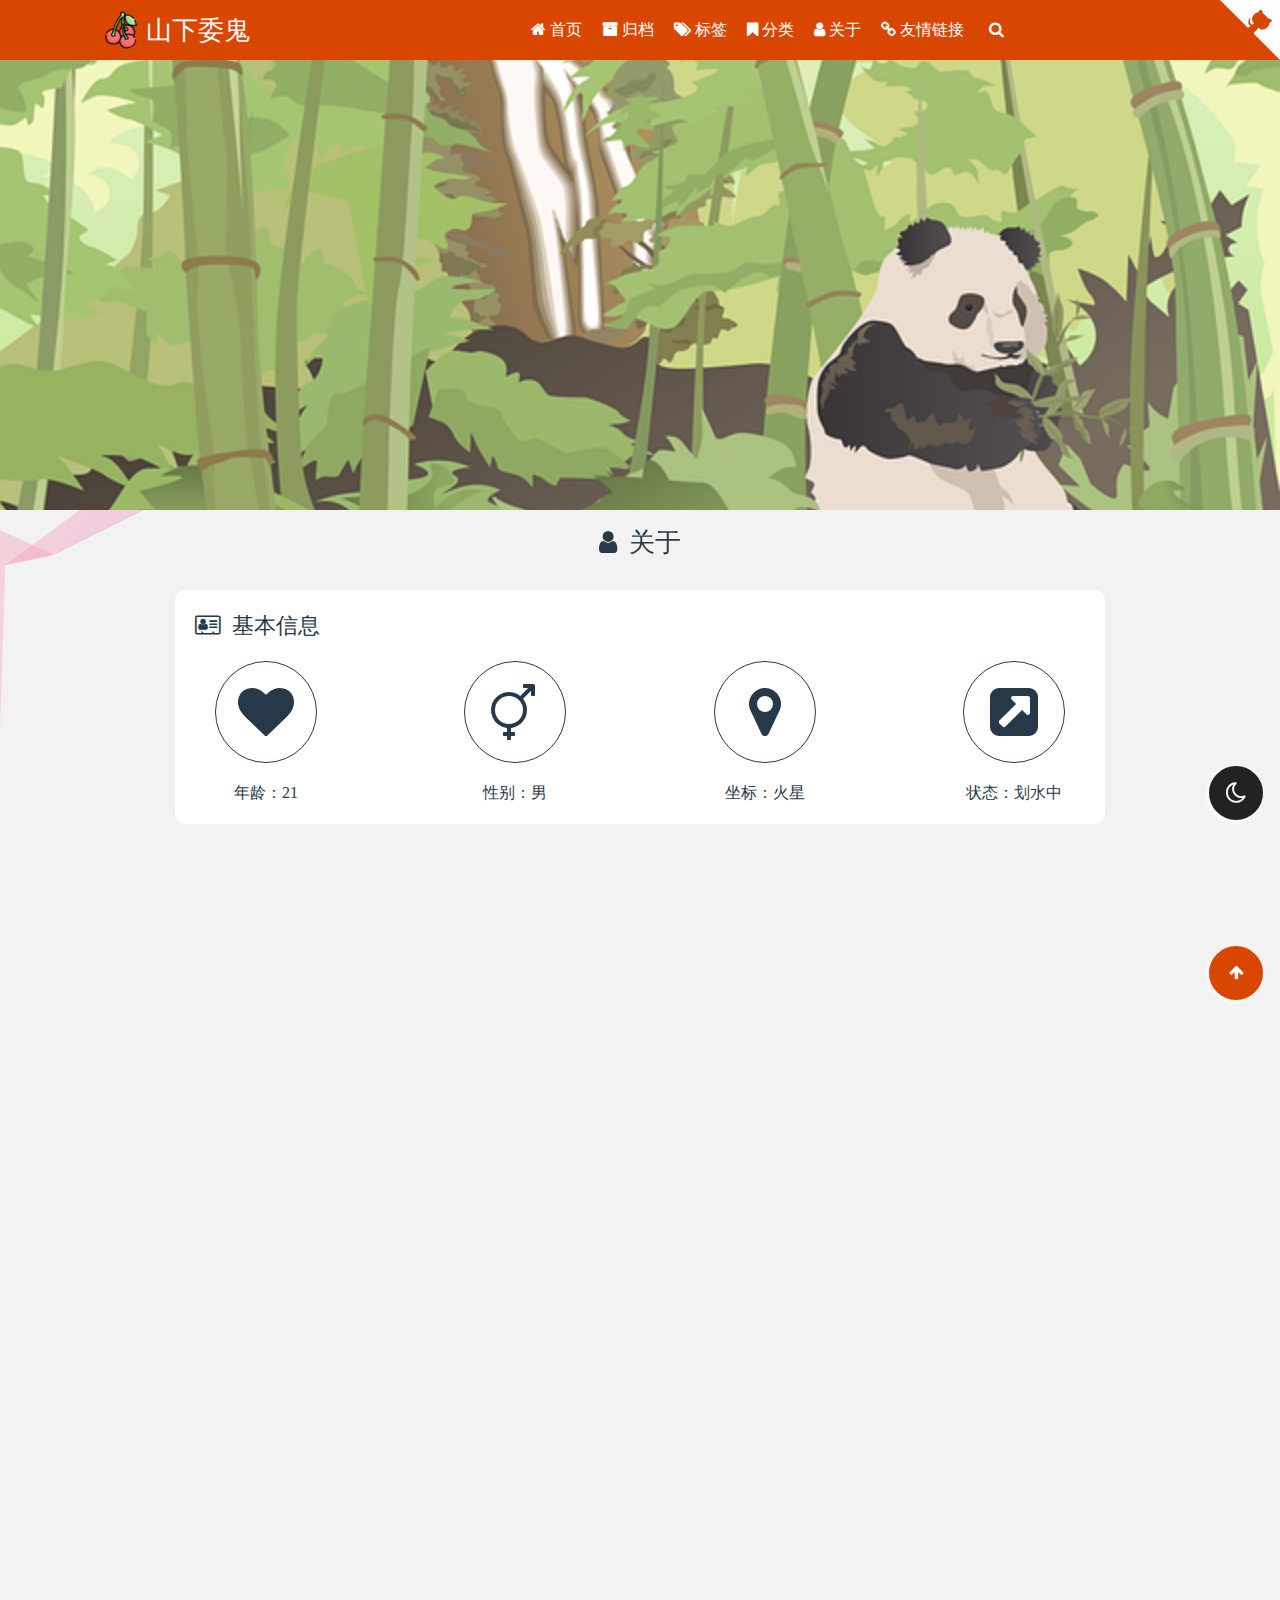
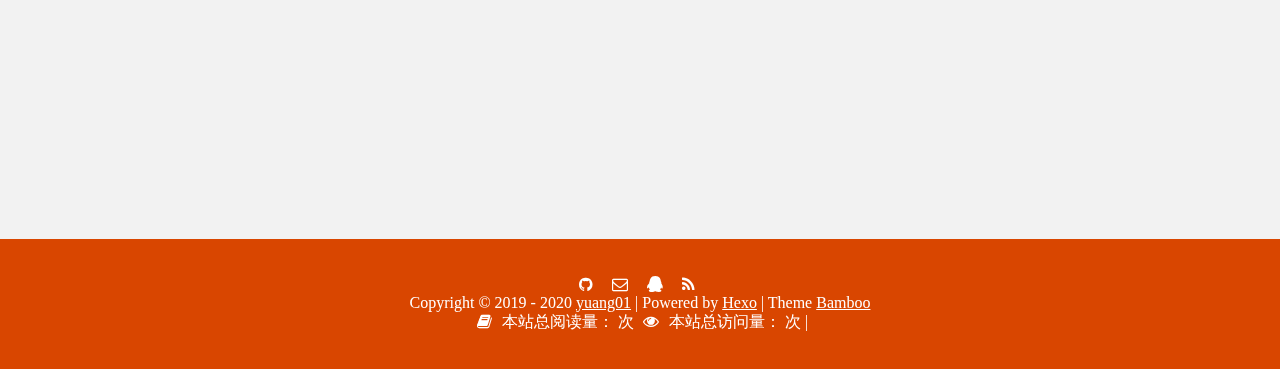
==== commit eeffd6fd: "Site updated: 2021-04-22 18:55:51" ====
--- a/about/index.html
+++ b/about/index.html
@@ -481,59 +481,59 @@
 			</div>
 			
 			<div class="bar-box">
-				<div class="bar" style="background: linear-gradient(120deg, #a1c4fd 0%, #c2e9fb 100%); width: 85%">
+				<div class="bar" style="background: linear-gradient(120deg, #a1c4fd 0%, #c2e9fb 100%); width: 33%">
 					<span class="bar-name">JavaScript</span>
 				</div>
-				<span class="bar-number">85%</span>
+				<span class="bar-number">33%</span>
 			</div>
 			
 			<div class="bar-box">
-				<div class="bar" style="background: linear-gradient(to right, #43e97b 0%, #38f9d7 100%); width: 50%">
+				<div class="bar" style="background: linear-gradient(to right, #43e97b 0%, #38f9d7 100%); width: 10%">
 					<span class="bar-name">Node.js</span>
 				</div>
-				<span class="bar-number">50%</span>
+				<span class="bar-number">10%</span>
 			</div>
 			
 			<div class="bar-box">
-				<div class="bar" style="background: linear-gradient(to right, #eea2a2 0%, #bbc1bf 19%, #57c6e1 42%, #b49fda 79%, #7ac5d8 100%); width: 70%">
+				<div class="bar" style="background: linear-gradient(to right, #eea2a2 0%, #bbc1bf 19%, #57c6e1 42%, #b49fda 79%, #7ac5d8 100%); width: 75%">
 					<span class="bar-name">CSS</span>
 				</div>
-				<span class="bar-number">70%</span>
+				<span class="bar-number">75%</span>
 			</div>
 			
 			<div class="bar-box">
-				<div class="bar" style="background: linear-gradient(to top, #0ba360 0%, #3cba92 100%); width: 90%">
+				<div class="bar" style="background: linear-gradient(to top, #0ba360 0%, #3cba92 100%); width: 0%">
 					<span class="bar-name">Vue</span>
 				</div>
-				<span class="bar-number">90%</span>
+				<span class="bar-number">0%</span>
 			</div>
 			
 			<div class="bar-box">
-				<div class="bar" style="background: linear-gradient(135deg, #667eea 0%, #764ba2 100%); width: 75%">
+				<div class="bar" style="background: linear-gradient(135deg, #667eea 0%, #764ba2 100%); width: 5%">
 					<span class="bar-name">uni-app</span>
 				</div>
-				<span class="bar-number">75%</span>
+				<span class="bar-number">5%</span>
 			</div>
 			
 			<div class="bar-box">
-				<div class="bar" style="background: linear-gradient( 135deg, #97ABFF 10%, #123597 100%); width: 70%">
+				<div class="bar" style="background: linear-gradient( 135deg, #97ABFF 10%, #123597 100%); width: 1%">
 					<span class="bar-name">jquery</span>
 				</div>
-				<span class="bar-number">70%</span>
+				<span class="bar-number">1%</span>
 			</div>
 			
 			<div class="bar-box">
-				<div class="bar" style="background: linear-gradient(to top, #00c6fb 0%, #005bea 100%); width: 75%">
-					<span class="bar-name">H5</span>
-				</div>
-				<span class="bar-number">75%</span>
+				<div class="bar" style="background: linear-gradient(to top, #00c6fb 0%, #005bea 100%); width: 59%">
+					<span class="bar-name">Python</span>
+				</div>
+				<span class="bar-number">59%</span>
 			</div>
 			
 			<div class="bar-box">
-				<div class="bar" style="background: linear-gradient( 135deg, #69FF97 10%, #00E4FF 100%); width: 75%">
+				<div class="bar" style="background: linear-gradient( 135deg, #69FF97 10%, #00E4FF 100%); width: 15%">
 					<span class="bar-name">APP</span>
 				</div>
-				<span class="bar-number">75%</span>
+				<span class="bar-number">15%</span>
 			</div>
 			
 		</div>
@@ -547,11 +547,11 @@
 		<div class="socialAccounts">
 			
 				<div class="account">
-					<i class="fa fa-qq" aria-hidden="true"></i> QQ：<a target="_blank" rel="noopener" href="http://www.baidu.com">2231335974</a> 
+					<i class="fa fa-qq" aria-hidden="true"></i> QQ：<a href="/medias/zfb.jpg">2231335974</a> 
 				</div>
 			
 				<div class="account">
-					<i class="fa fa-weixin" aria-hidden="true"></i> 微信：<a target="_blank" rel="noopener" href="http://www.baidu.com">sxwg594</a> 
+					<i class="fa fa-weixin" aria-hidden="true"></i> 微信：<a href="/medias/wx.jpg">sxwg594</a> 
 				</div>
 			
 		</div>
@@ -566,37 +566,37 @@
 			
 				<div class="game-item">
 					<div class="logo">
-						<img src="https://pic2.zhimg.com/80/v2-54730a36304842b86a57a237b8b39945_720w.jpg?source=1940ef5c" alt="">
+						<img src="https://bkimg.cdn.bcebos.com/pic/d52a2834349b033beb325e141bce36d3d439bd42?x-bce-process=image/resize,m_lfit,w_268,limit_1/format,f_jpg" alt="">
 					</div>
 					<div class="name">
-						王者荣耀
+						荒野大镖客2
 					</div>
 				</div>
 			
 				<div class="game-item">
 					<div class="logo">
-						<img src="https://ss1.bdstatic.com/70cFuXSh_Q1YnxGkpoWK1HF6hhy/it/u=1909008358,1888649581&fm=26&gp=0.jpg" alt="">
+						<img src="https://bkimg.cdn.bcebos.com/pic/a044ad345982b2b7ea9d3e7232adcbef76099b01?x-bce-process=image/resize,m_lfit,w_268,limit_1/format,f_jpg" alt="">
 					</div>
 					<div class="name">
-						英雄杀
+						GTA5
 					</div>
 				</div>
 			
 				<div class="game-item">
 					<div class="logo">
-						<img src="https://timgsa.baidu.com/timg?image&quality=80&size=b9999_10000&sec=1595596612190&di=dbf2030780758c4724ecb1f07f2f4f73&imgtype=0&src=http%3A%2F%2Fimgup04.51wxjz.com%2F51wxjz%2F2019-06%2F05%2F09%2F15596983468928_0.png" alt="">
+						<img src="https://bkimg.cdn.bcebos.com/pic/d833c895d143ad4bd113fb36c9494dafa40f4afba8b8?x-bce-process=image/resize,m_lfit,w_268,limit_1/format,f_jpg" alt="">
 					</div>
 					<div class="name">
-						和平精英
+						我的世界
 					</div>
 				</div>
 			
 				<div class="game-item">
 					<div class="logo">
-						<img src="https://ss1.bdstatic.com/70cFuXSh_Q1YnxGkpoWK1HF6hhy/it/u=3035766587,2822701570&fm=26&gp=0.jpg" alt="">
+						<img src="https://bkimg.cdn.bcebos.com/pic/b8014a90f603738da97790c4f751a751f81987184688?x-bce-process=image/resize,m_lfit,w_268,limit_1/format,f_jpg" alt="">
 					</div>
 					<div class="name">
-						英雄联盟
+						洛克王国
 					</div>
 				</div>
 			
@@ -621,10 +621,19 @@
 			
 				<div class="book-item">
 					<div class="logo">
-						<img src="https://pic2.zhimg.com/50/v2-6f33f60312de25ddcb795fc81ee91b38_720w.jpg?source=54b3c3a5" alt="">
+						<img src="https://bkimg.cdn.bcebos.com/pic/0823dd54564e9258c36539ac9482d158ccbf4e1a?x-bce-process=image/resize,m_lfit,w_268,limit_1/format,f_jpg" alt="">
 					</div>
 					<div class="name">
-						春秋左传
+						斗罗大陆
+					</div>
+				</div>
+			
+				<div class="book-item">
+					<div class="logo">
+						<img src="https://bkimg.cdn.bcebos.com/pic/738b4710b912c8fcf62a469df3039245d7882180?x-bce-process=image/resize,m_lfit,w_268,limit_1/format,f_jpg" alt="">
+					</div>
+					<div class="name">
+						庆余年
 					</div>
 				</div>
 			
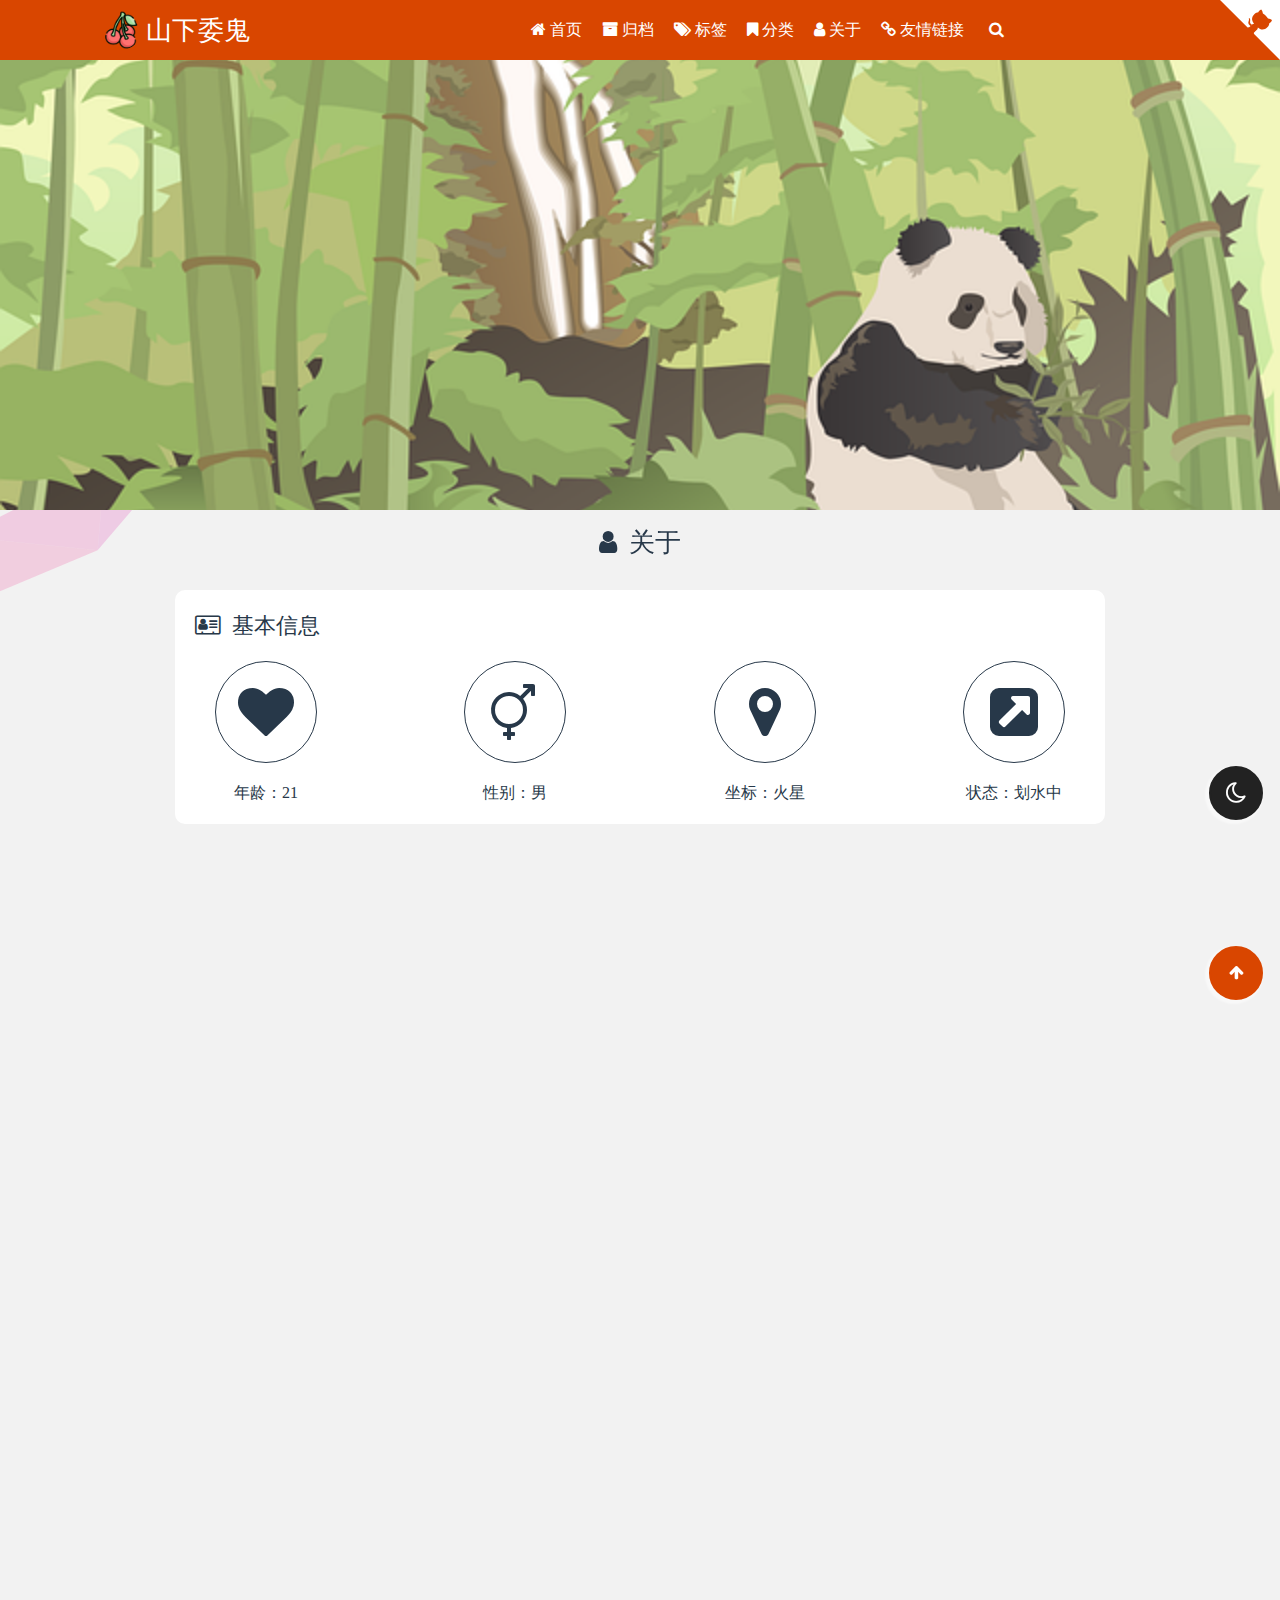
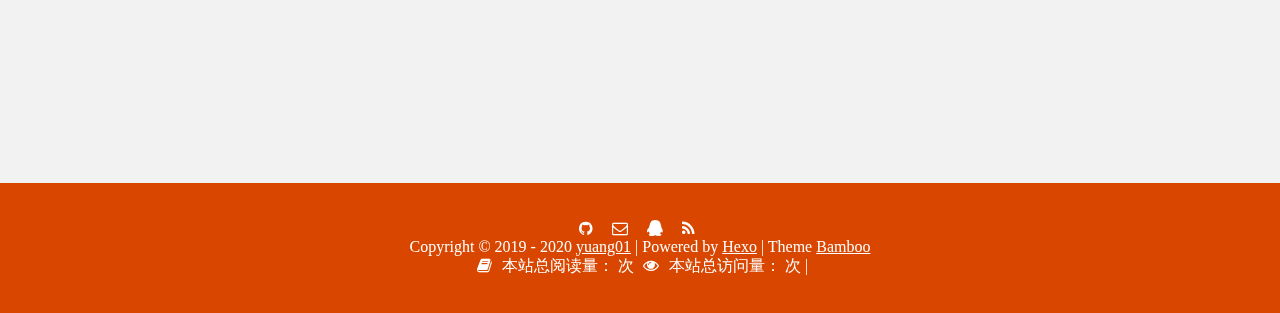
==== commit 7eb38604: "Site updated: 2021-04-23 14:00:49" ====
--- a/about/index.html
+++ b/about/index.html
@@ -64,7 +64,7 @@
     </style>
     <script src="//cdn.bootcss.com/pace/1.0.2/pace.min.js"></script>
     <link href="//cdn.bootcss.com/pace/1.0.2/themes/pink/pace-theme-flash.css" rel="stylesheet">
-<meta name="generator" content="Hexo 5.4.0"></head>
+<meta name="generator" content="Hexo 5.4.0"><link rel="stylesheet" href="/css/prism.css" type="text/css"></head>
 
   <script src="/js/jquery3.5.1.js"></script>
   <script src="/js/vue2.6.11.js"></script>
@@ -509,13 +509,6 @@
 			</div>
 			
 			<div class="bar-box">
-				<div class="bar" style="background: linear-gradient(135deg, #667eea 0%, #764ba2 100%); width: 5%">
-					<span class="bar-name">uni-app</span>
-				</div>
-				<span class="bar-number">5%</span>
-			</div>
-			
-			<div class="bar-box">
 				<div class="bar" style="background: linear-gradient( 135deg, #97ABFF 10%, #123597 100%); width: 1%">
 					<span class="bar-name">jquery</span>
 				</div>
--- a/css/prism.css
+++ b/css/prism.css
@@ -0,0 +1,140 @@
+/**
+ * prism.js default theme for JavaScript, CSS and HTML
+ * Based on dabblet (http://dabblet.com)
+ * @author Lea Verou
+ */
+
+code[class*="language-"],
+pre[class*="language-"] {
+	color: black;
+	background: none;
+	text-shadow: 0 1px white;
+	font-family: Consolas, Monaco, 'Andale Mono', 'Ubuntu Mono', monospace;
+	font-size: 1em;
+	text-align: left;
+	white-space: pre;
+	word-spacing: normal;
+	word-break: normal;
+	word-wrap: normal;
+	line-height: 1.5;
+
+	-moz-tab-size: 4;
+	-o-tab-size: 4;
+	tab-size: 4;
+
+	-webkit-hyphens: none;
+	-moz-hyphens: none;
+	-ms-hyphens: none;
+	hyphens: none;
+}
+
+pre[class*="language-"]::-moz-selection, pre[class*="language-"] ::-moz-selection,
+code[class*="language-"]::-moz-selection, code[class*="language-"] ::-moz-selection {
+	text-shadow: none;
+	background: #b3d4fc;
+}
+
+pre[class*="language-"]::selection, pre[class*="language-"] ::selection,
+code[class*="language-"]::selection, code[class*="language-"] ::selection {
+	text-shadow: none;
+	background: #b3d4fc;
+}
+
+@media print {
+	code[class*="language-"],
+	pre[class*="language-"] {
+		text-shadow: none;
+	}
+}
+
+/* Code blocks */
+pre[class*="language-"] {
+	padding: 1em;
+	margin: .5em 0;
+	overflow: auto;
+}
+
+:not(pre) > code[class*="language-"],
+pre[class*="language-"] {
+	background: #f5f2f0;
+}
+
+/* Inline code */
+:not(pre) > code[class*="language-"] {
+	padding: .1em;
+	border-radius: .3em;
+	white-space: normal;
+}
+
+.token.comment,
+.token.prolog,
+.token.doctype,
+.token.cdata {
+	color: slategray;
+}
+
+.token.punctuation {
+	color: #999;
+}
+
+.token.namespace {
+	opacity: .7;
+}
+
+.token.property,
+.token.tag,
+.token.boolean,
+.token.number,
+.token.constant,
+.token.symbol,
+.token.deleted {
+	color: #905;
+}
+
+.token.selector,
+.token.attr-name,
+.token.string,
+.token.char,
+.token.builtin,
+.token.inserted {
+	color: #690;
+}
+
+.token.operator,
+.token.entity,
+.token.url,
+.language-css .token.string,
+.style .token.string {
+	color: #9a6e3a;
+	/* This background color was intended by the author of this theme. */
+	background: hsla(0, 0%, 100%, .5);
+}
+
+.token.atrule,
+.token.attr-value,
+.token.keyword {
+	color: #07a;
+}
+
+.token.function,
+.token.class-name {
+	color: #DD4A68;
+}
+
+.token.regex,
+.token.important,
+.token.variable {
+	color: #e90;
+}
+
+.token.important,
+.token.bold {
+	font-weight: bold;
+}
+.token.italic {
+	font-style: italic;
+}
+
+.token.entity {
+	cursor: help;
+}
